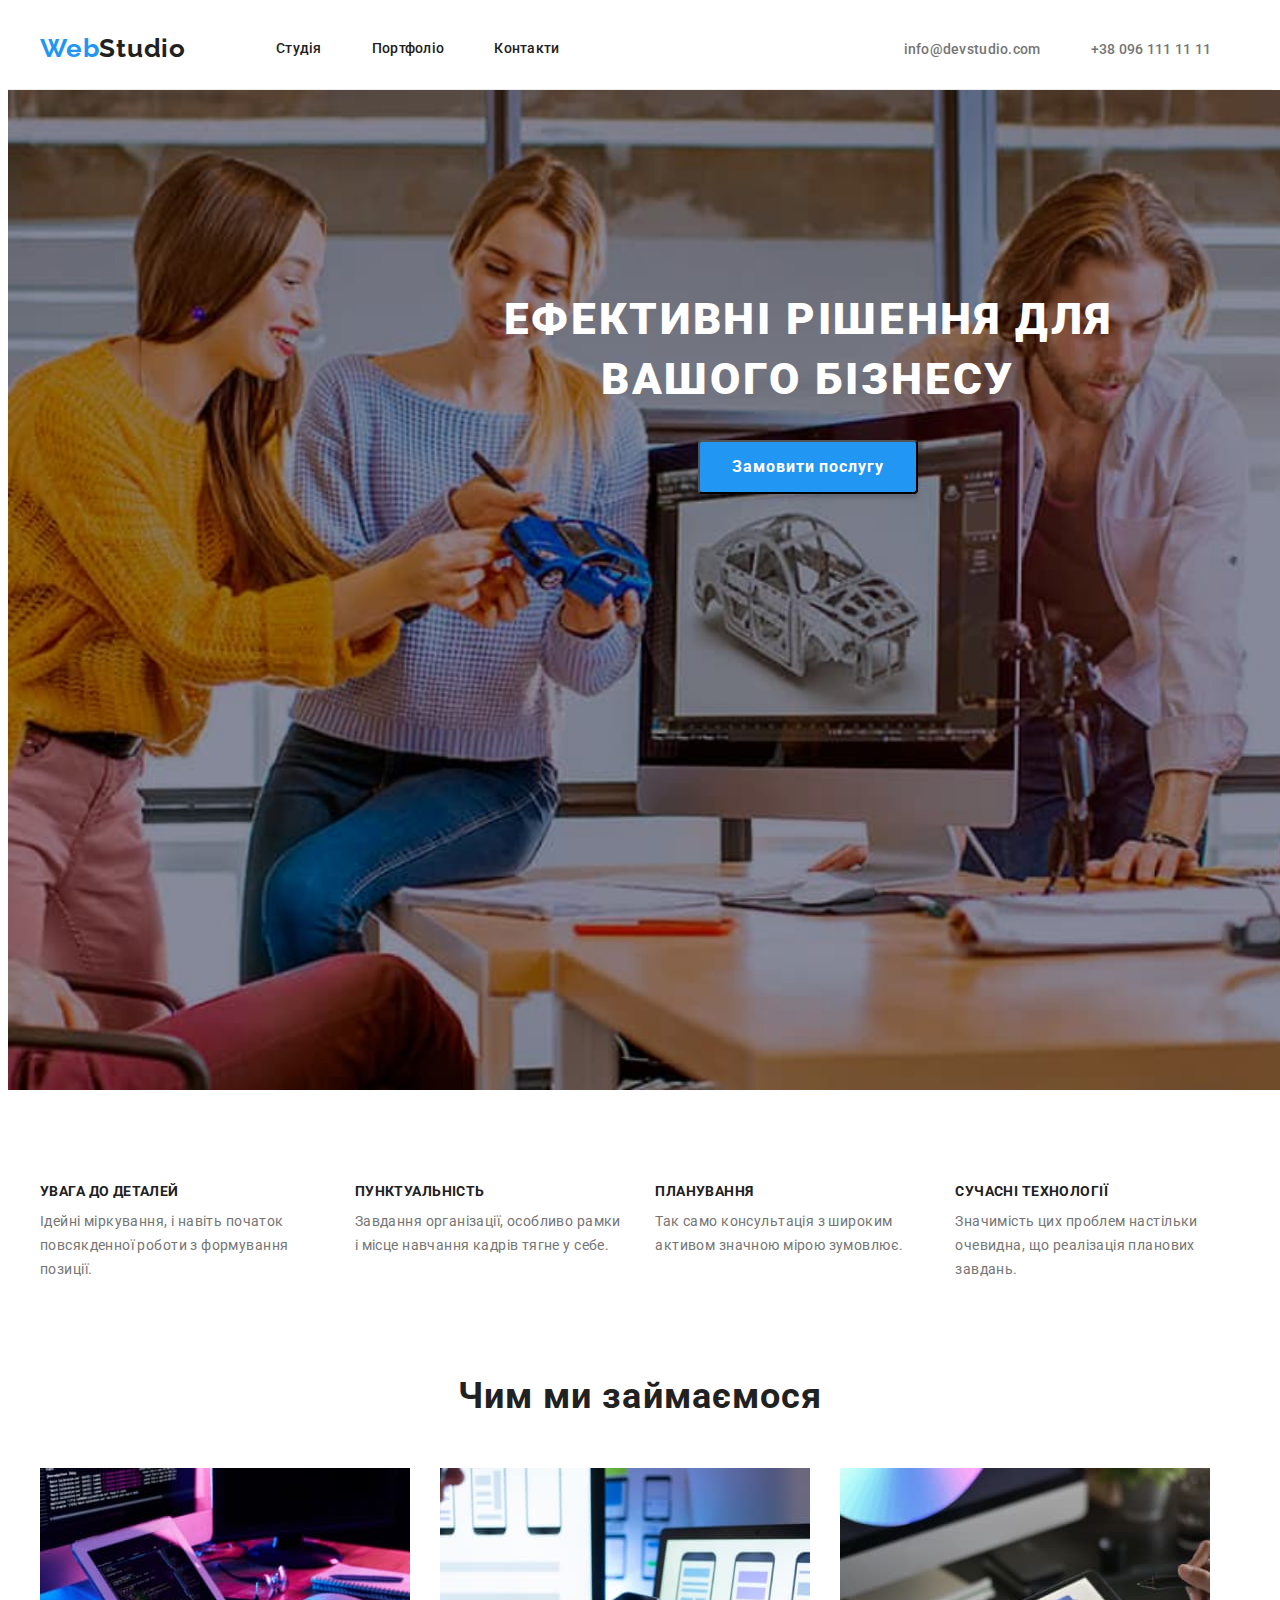
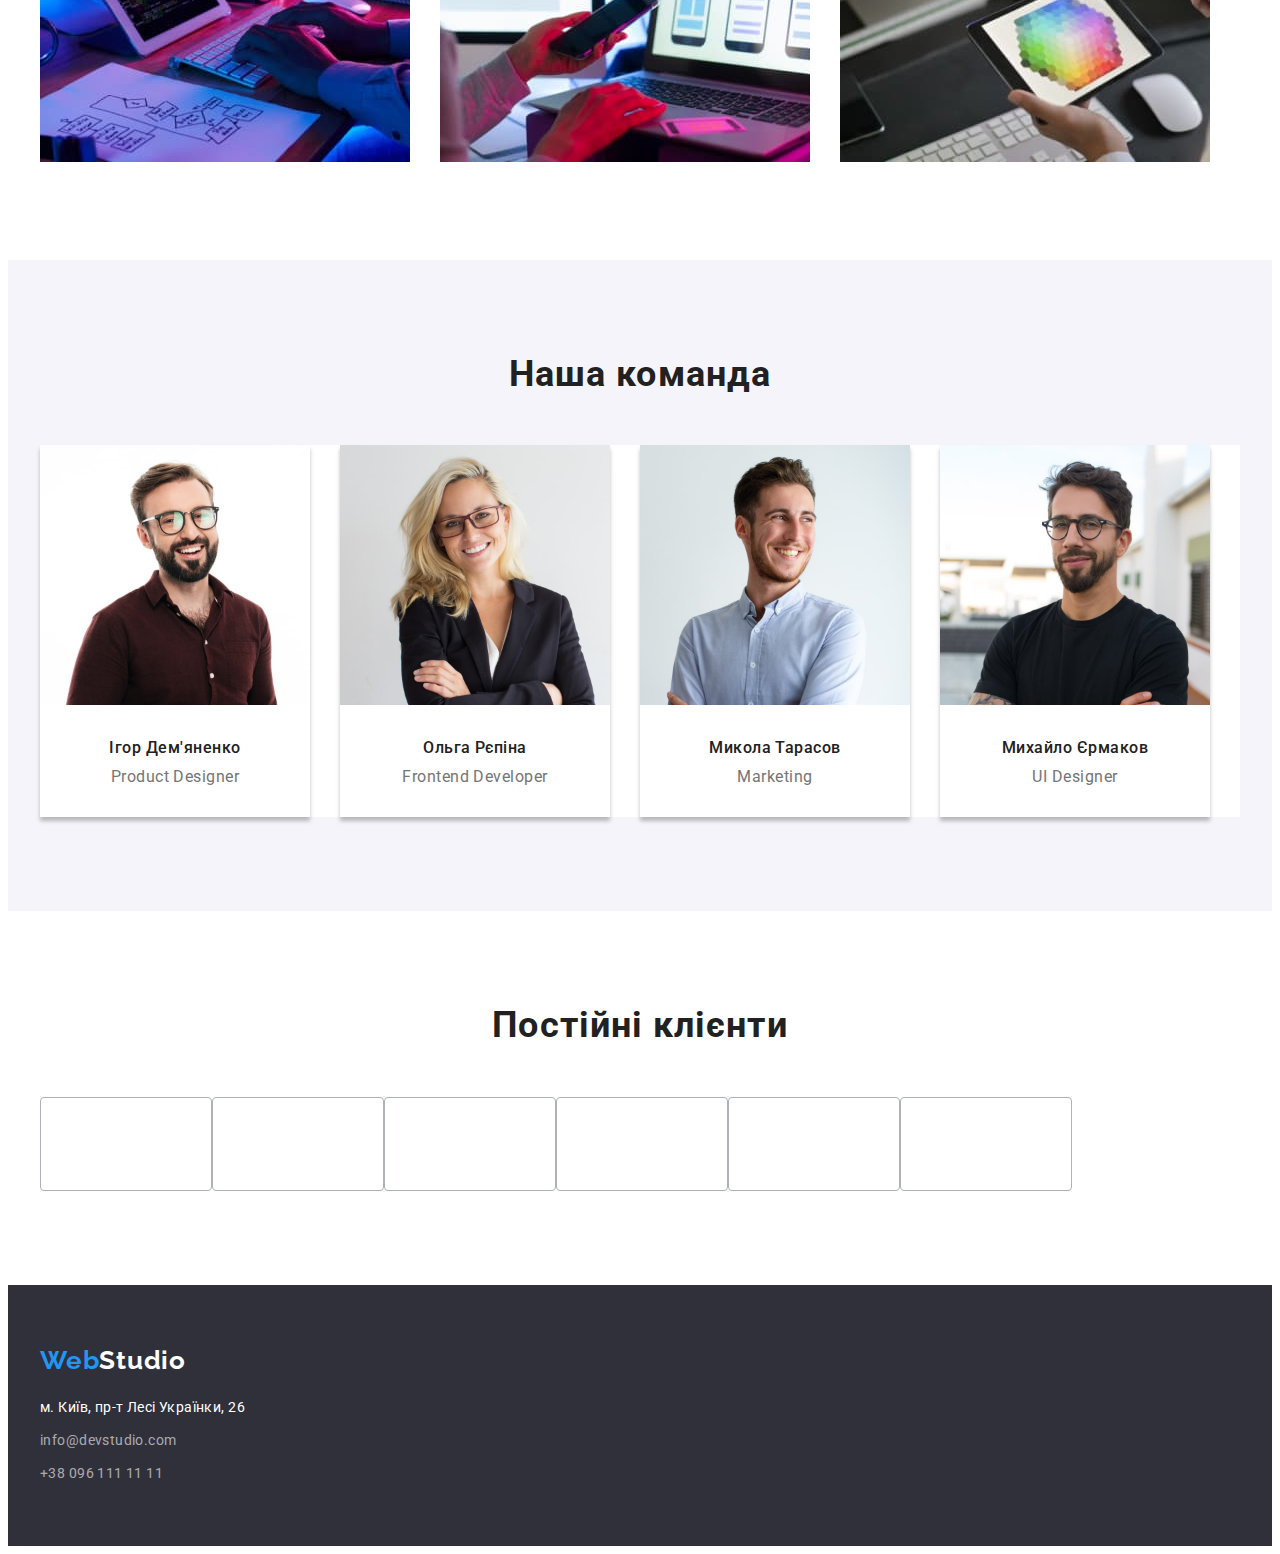
==== index.html @ b790fa93 "додає клієнтів" ====
<!DOCTYPE html>
<html lang="en">
  <head>
    <meta charset="UTF-8" />
    <meta http-equiv="X-UA-Compatible" content="IE=edge" />
    <meta name="viewport" content="width=device-width, initial-scale=1.0" />
    <title>WebStudio</title>
    <!-- Fonts -->
    <link rel="preconnect" href="https://fonts.googleapis.com" />
    <link rel="preconnect" href="https://fonts.gstatic.com" crossorigin />
    <link
      href="https://fonts.googleapis.com/css2?family=Raleway:wght@700&family=Roboto:wght@400;500;700;900&display=swap"
      rel="stylesheet"
    />
    <!--modern normalize  -->
    <link
      rel="stylesheet"
      href="https://cdnjs.cloudflare.com/ajax/libs/modern-normalize/1.1.0/modern-normalize.min.css"
      integrity="sha512-wpPYUAdjBVSE4KJnH1VR1HeZfpl1ub8YT/NKx4PuQ5NmX2tKuGu6U/JRp5y+Y8XG2tV+wKQpNHVUX03MfMFn9Q=="
      crossorigin="anonymous"
      referrerpolicy="no-referrer"
    />
    <!-- Link -->
    <link rel="stylesheet" href="./css/styles.css" />
  </head>
  <body>
    <!-- Шапка -->
    <header class="header">
      <div class="header-container container">
        <a href="./index.html" class="logo"
          >Web<span class="logo-header">Studio</span></a
        >
        <nav class="header-nav">
          <ul class="header-list list">
            <li class="header-item">
              <a class="header-nav-link link" href="./index.html">Студія</a></li>
            <li class="header-item">
              <a class="header-nav-link link" href="./portfolio.html">Портфоліо</a></li>
            <li class="header-item">
              <a class="header-nav-link link" href="">Контакти</a></li>
          </ul>
        </nav>
        <ul class="contacts list header-group">
          <li>
            <a class="header-contacts link" href="mailto:info@devstudio.com" 
              >info@devstudio.com</a
            >
          </li>
          <li>
            <a class="header-contacts link" href="tel:+380961111111" 
              >+38 096 111 11 11</a
            >
          </li>
        </ul>
      </div>
    </header>
    <!-- Головна -->
    <main>
      <!-- Hero -->
      <section class="section hero">
        <div class="container">
          <h1 class="hero-title">Ефективні рішення для вашого бізнесу</h1>
          <button class="btn-hero" type="button">Замовити послугу</button>
        </div>
      </section>
      <!-- features -->
      <section class="section features">
        <div class="container">
          <h2 class="visually-hidden">Особливості</h2>
          <ul class="features list">
            <li>
              <h3 class="feature-title">УВАГА ДО ДЕТАЛЕЙ</h3>
              <p class="feature-text">
                Ідейні міркування, і навіть початок повсякденної роботи з
                формування позиції.
              </p>
            </li>
            <li>
              <h3 class="feature-title">ПУНКТУАЛЬНІСТЬ</h3>
              <p class="feature-text">
                Завдання організації, особливо рамки і місце навчання кадрів
                тягне у себе.
              </p>
            </li>
            <li>
              <h3 class="feature-title">ПЛАНУВАННЯ</h3>
              <p class="feature-text">
                Так само консультація з широким активом значною мірою зумовлює.
              </p>
            </li>
            <li>
              <h3 class="feature-title">СУЧАСНІ ТЕХНОЛОГІЇ</h3>
              <p class="feature-text">
                Значимість цих проблем настільки очевидна, що реалізація
                планових завдань.
              </p>
            </li>
          </ul>
        </div>
      </section>
      <!-- Work -->
      <section class="section section-work list">
        <div class="container">
          <h2 class="section-title">Чим ми займаємося</h2>
          <ul class="work-list list">
            <li>
              <img
                src="./images/type.jpg"
                alt="друкує"
                width="370"
                height="294"
              />
            </li>
            <li>
              <img
                src="./images/phone.jpg"
                alt="дзвонить"
                width="370"
                height="294"
              />
            </li>
            <li>
              <img
                src="./images/tablet.jpg"
                alt="працює на планшеті"
                width="370"
                height="294"
              />
            </li>
          </ul>
        </div>
      </section>
      <!-- Our team -->
      <section class="section team">
        <div class="container">
          <h2 class="section-title">Наша команда</h2>
          <ul class="photo-list list">
            <div class="photo-heading">
              <li>
                <img src="./images/igor.jpg" alt="Ігор Дем'яненко" width="270" height="260" />
                <div class="position">
                  <h3 class="heading-name">Ігор Дем'яненко</h3>
                  <p class="job-heading" lang="en">Product Designer</p>
                </div>
              </li>
            </div>
            <div class="photo-heading">
              <li>
                <img class="photo" src="./images/olga.jpg" alt="Ольга Рєпіна" width="270" height="260" />
                <div class="position">
                  <h3 class="heading-name">Ольга Рєпіна</h3>
                  <p class="job-heading" lang="en">Frontend Developer</p>
                </div>
              </li>
            </div>
            <div class="photo-heading">
              <li>
                <img src="./images/mykola.jpg" alt="Микола Тарасов" width="270" height="260" />
                <div class="position">
                  <h3 class="heading-name">Микола Тарасов</h3>
                  <p class="job-heading" lang="en">Marketing</p>
                </div>
              </li>
            </div>
            <div class="photo-heading">
              <li>
                <img src="./images/mukhaylo.jpg" alt="Михайло Єрмаков" width="270" height="260" />
                <div class="position">
                  <h3 class="heading-name">Михайло Єрмаков</h3>
                  <p class="job-heading" lang="en">UI Designer</p>
                </div>
              </li>
            </div>
          </ul>
        </div>
      </section>
      <!-- Our clients -->
      <section class="section clients-section">
        <div class="container">
          <h2 class="section-title">Постійні клієнти</h2>
          <ul class="clients-list list">
            <li class="clients"></li>
            <li class="clients"></li>
            <li class="clients"></li>
            <li class="clients"></li>
            <li class="clients"></li>
            <li class="clients"></li>
          </ul>
        </div>
      </section>
    </main>
    <!-- Футер -->
<footer class="section footer">
  <div class="container">
    <a href="" class="footer-logo">Web<span class="logo-footer">Studio</span></a>
    <p class="address">м. Київ, пр-т Лесі Українки, 26</p>
    <ul class="list">
      <li class="address-list"><a class="address-link link" href="mailto:info@devstudio.com">info@devstudio.com</a></li>
      <li class="address-list"><a class="address-link link" href="tel:+380961111111">+38 096 111 11 11</a></li>
    </ul>
  </div>
</footer>
  </body>
</html>
---- css/styles.css ----
:root {
  --brand-color: #757575;
  --main-title-color: #212121;
  --accent-color: #2196f3;
  --third-color: #ffffff;
  --indent: 30px;
}

body {
  background-color: var(--third-color);
  font-family: "Roboto", sans-serif;
}
.list {
  padding: 0;
  margin: 0;
  list-style: none;
}

.link {
  text-decoration: none;
}
h1,
h2,
h3,
p,
ul {
  margin-top: 0;
  margin-bottom: 0;
}
.container {
  width: 1200px;
  padding-right: 15px;
  padding-left: 15px;
  margin-left: auto;
  margin-right: auto;
  /* outline: 2px solid tomato; */
}
.section {
  padding-top: 94px;
  padding-bottom: 94px;

}
.img {
  display: block;
  max-width: 100%;
  height: auto;
}

/* ----Header------- */
.header {
  border-bottom: 1px solid #ececec;
}
.header-container {
  display: flex;
  align-items: center;
}

.logo {
  margin-right: 90px;
  padding-top: 25px;
  padding-bottom: 25px;
  font-family: "Raleway";
  font-weight: 700;
  font-size: 26px;
  line-height: 1.2;
  letter-spacing: 0.03em;
  text-decoration: none;

  color: var(--accent-color);
}

.logo-header {
   color: var(--main-title-color);
}

.header-list{
  display: flex;
  align-items: center;
  gap: 50px;
}

.header-nav-link {
  display: block;
  padding-top: 32px;
  padding-bottom: 32px;

  font-weight: 500;
  font-size: 14px;
  line-height: 1.14;
  letter-spacing: 0.02em;

  color: var(--main-title-color);
}

.header-nav .header-nav-link:hover,
.header-nav .header-nav-link:focus {
  color: var(--accent-color);
  
}

.header-group {
  display: flex;
  margin-left: 344px;
  gap: 50px;
}


.contacts .header-contacts {
  padding-left: auto;
  font-weight: 500;
  font-size: 14px;
  line-height: 1.14;
  letter-spacing: 0.02em;
  color: var(--brand-color);
}
.contacts .header-contacts:hover,
.contacts .header-contacts:focus {
  color: var(--accent-color);
}
/* ----Header------- */

/* -------Hero------- */
.hero {
  width: 1600px;
  height: 600px;
  margin-left: auto;
  margin-right: auto;
  background-color: #2f303a;
  padding-top: 200px;
  padding-bottom: 200px;
  background-image: url(../images/header-bg.jpg);
  background-repeat: no-repeat;
  background-position: center;
  background-size: cover;
}
.hero-title {
  width: 696px;
  margin-left: auto;
  margin-right: auto;
  margin-bottom: 30px;
  font-weight: 900;
  font-size: 44px;
  line-height: 1.36;
  text-align: center;
  letter-spacing: 0.06em;
  text-transform: uppercase;
  color: var(--third-color);
}
.btn-hero {
  display: flex;
  align-items: center;
  text-align: center;
  min-width: 216px;
  min-height: 50px;
  padding: 10px 32px;
  border-radius: 4px;
  margin-left: auto;
  margin-right: auto;

  font-family: inherit;
  font-weight: 700;
  font-size: 16px;
  line-height: 1.88;
  letter-spacing: 0.06em;

  box-shadow: 0px 4px 4px rgba(0, 0, 0, 0.15);
  color: var(--third-color);
  cursor: pointer;
  background: var(--accent-color);
}
.btn-hero:hover,
.btn-hero:focus {
  color: #188ce8;
}

/* -------Hero------- */

/* -----Features------ */

.visually-hidden {
  position: absolute;
  white-space: nowrap;
  width: 1px;
  height: 1px;
  overflow: hidden;
  border: 0;
  padding: 0;
  clip: rect(0 0 0 0);
  clip-path: inset(50%);
  margin: -1px;
}

.features {
  display: flex;
  gap: 30px;
}

.feature-title {
  width: 270px;
  margin-bottom: 10px;
  font-style: normal;
  font-size: 14px;
  line-height: 1.14;
  letter-spacing: 0.03em;
  text-transform: uppercase;
  color: var(--main-title-color);
}

.feature-text {
  font-style: normal;
  font-size: 14px;
  line-height: 1.71;
  letter-spacing: 0.03em;
  color: var(--brand-color);
}

/* -----Features------ */

/* -----Work----- */
.section-work{
  padding-top: 0;
}
.section-title {
  margin-bottom: 50px;
  min-width: 366px;
  font-size: 36px;
  line-height: 1.16;
  text-align: center;
  letter-spacing: 0.03em;
  color: var(--main-title-color);
}
.work-list {
  display: flex;
  gap: var(--indent);
}

/* -----Work----- */

/* -----Our Team----- */
.team {
  background-color: #f5f4fa;
}

.heading-name {
  
  margin-bottom: 10px;
  font-weight: 500;
  font-size: 16px;
  line-height: 1.18;
  text-align: center;
  letter-spacing: 0.03em;
  color: var(--main-title-color);
  background-color: var(--third-color);
}

.job-heading {
  font-size: 16px;
  line-height: 1.18;
  text-align: center;
  letter-spacing: 0.03em;
  color: var(--brand-color);
  background-color: var(--third-color);
}
.photo-list {
  display: flex;
  gap: var(--indent);
  background-color: var(--third-color);
}
.photo-heading {
  box-shadow: 0px 4px 4px rgba(0, 0, 0, 0.25);
}
.position {
  padding-top: 30px;
  padding-bottom: 30px;

}

/* -----Our Team----- */

/* -----Our Clients----- */



.clients-list {
display: flex;
padding: 0;
margin: 0;
/* outline: 1px solid red; */

}

.clients {
  justify-content: center;
  align-items: center;
  gap: 30px;
    width: 170px;
    height: 92px;
    left: 215px;
    top: 2490px;
    border: 1px solid #AFB1B8;
    border-radius: 4px;
}

/* -----Our Clients----- */
/* ---Ffooter---- */
.footer {
  background-color: #2f303a;
  padding-top: 60px;
  padding-bottom: 60px;
}
.footer-logo {
  display: inline-block;
  margin-bottom: 20px;
  font-family: "Raleway";
  font-weight: 700;
  font-size: 26px;
  line-height: 1.2;
  letter-spacing: 0.03em;
  text-decoration: none;
  color: var(--accent-color);
}
.logo-footer {
  color: var(--third-color);
}

.address {
  margin-bottom: 9px;
  font-style: normal;
  font-size: 14px;
  line-height: 1.71;
  letter-spacing: 0.03em;
  color: var(--third-color);
}
.address-list {
  margin-bottom: 9px;
  
}
.address-list:last-child {
  margin-bottom: 0;
}

.address-link {
font-style: normal;
font-size: 14px;
line-height: 1.71;
letter-spacing: 0.03em;
color: rgba(255, 255, 255, 0.6);
}
.address-link:hover,
.address-link:focus {
  color: var(--accent-color);
}

/* ----footer---- */

/* -----portfolio----- */

/* -----portf btn-----*/

.button {
  display: flex;
  justify-content: center;
  gap: 8px;
  margin-bottom: 50px;
}
.button-projects {
  padding: 6px 22px;
  font-family: inherit;
  font-style: normal;
  font-weight: 500;
  font-size: 16px;
  line-height: 1.62;
  text-align: center;
  letter-spacing: 0.03em;
  color: #212121;
  border-style: none;
  border-radius: 4px;
}
.button .button-projects:hover,
.button .button-projects:focus {
  color: var(--third-color);
  background-color: var(--accent-color);
}

.filter-item {
  display: flex;
  flex-wrap: wrap;
  gap: var(--indent);
}
.filter-projects {
  padding: 20px 24px;
  border: 1px solid #EEEEEE;
  border-top: none;
 
}
 
.filter-title {
  margin-bottom: 4px;
  min-width: 270px;
  font-family: "Roboto";
  font-style: normal;
  font-size: 18px;
  line-height: 2;
  letter-spacing: 0.06em;
  color: var(--main-title-color);
}
.filter-text {
  font-style: normal;
  font-size: 16px;
  line-height: 1.88;
  letter-spacing: 0.03em;
  color: var(--brand-color);
}

.filter-section{
padding-bottom: 94px;
}
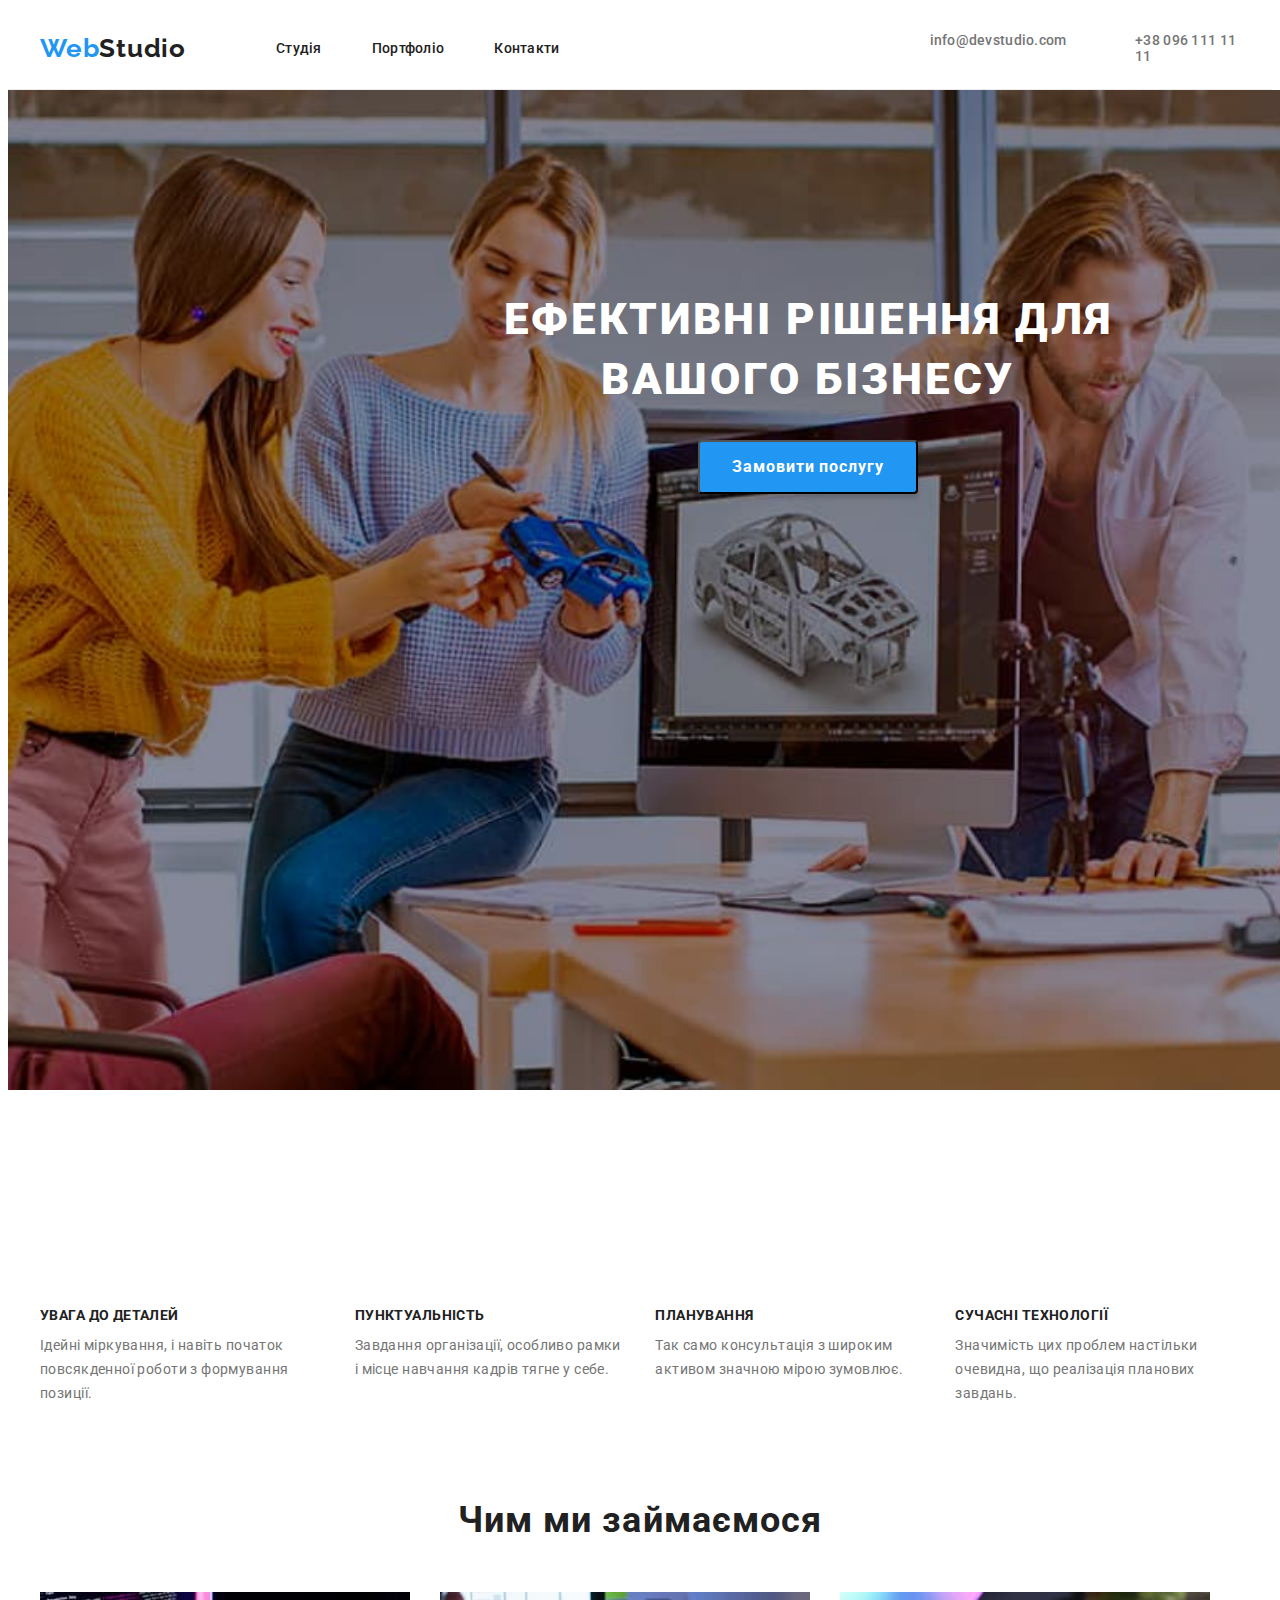
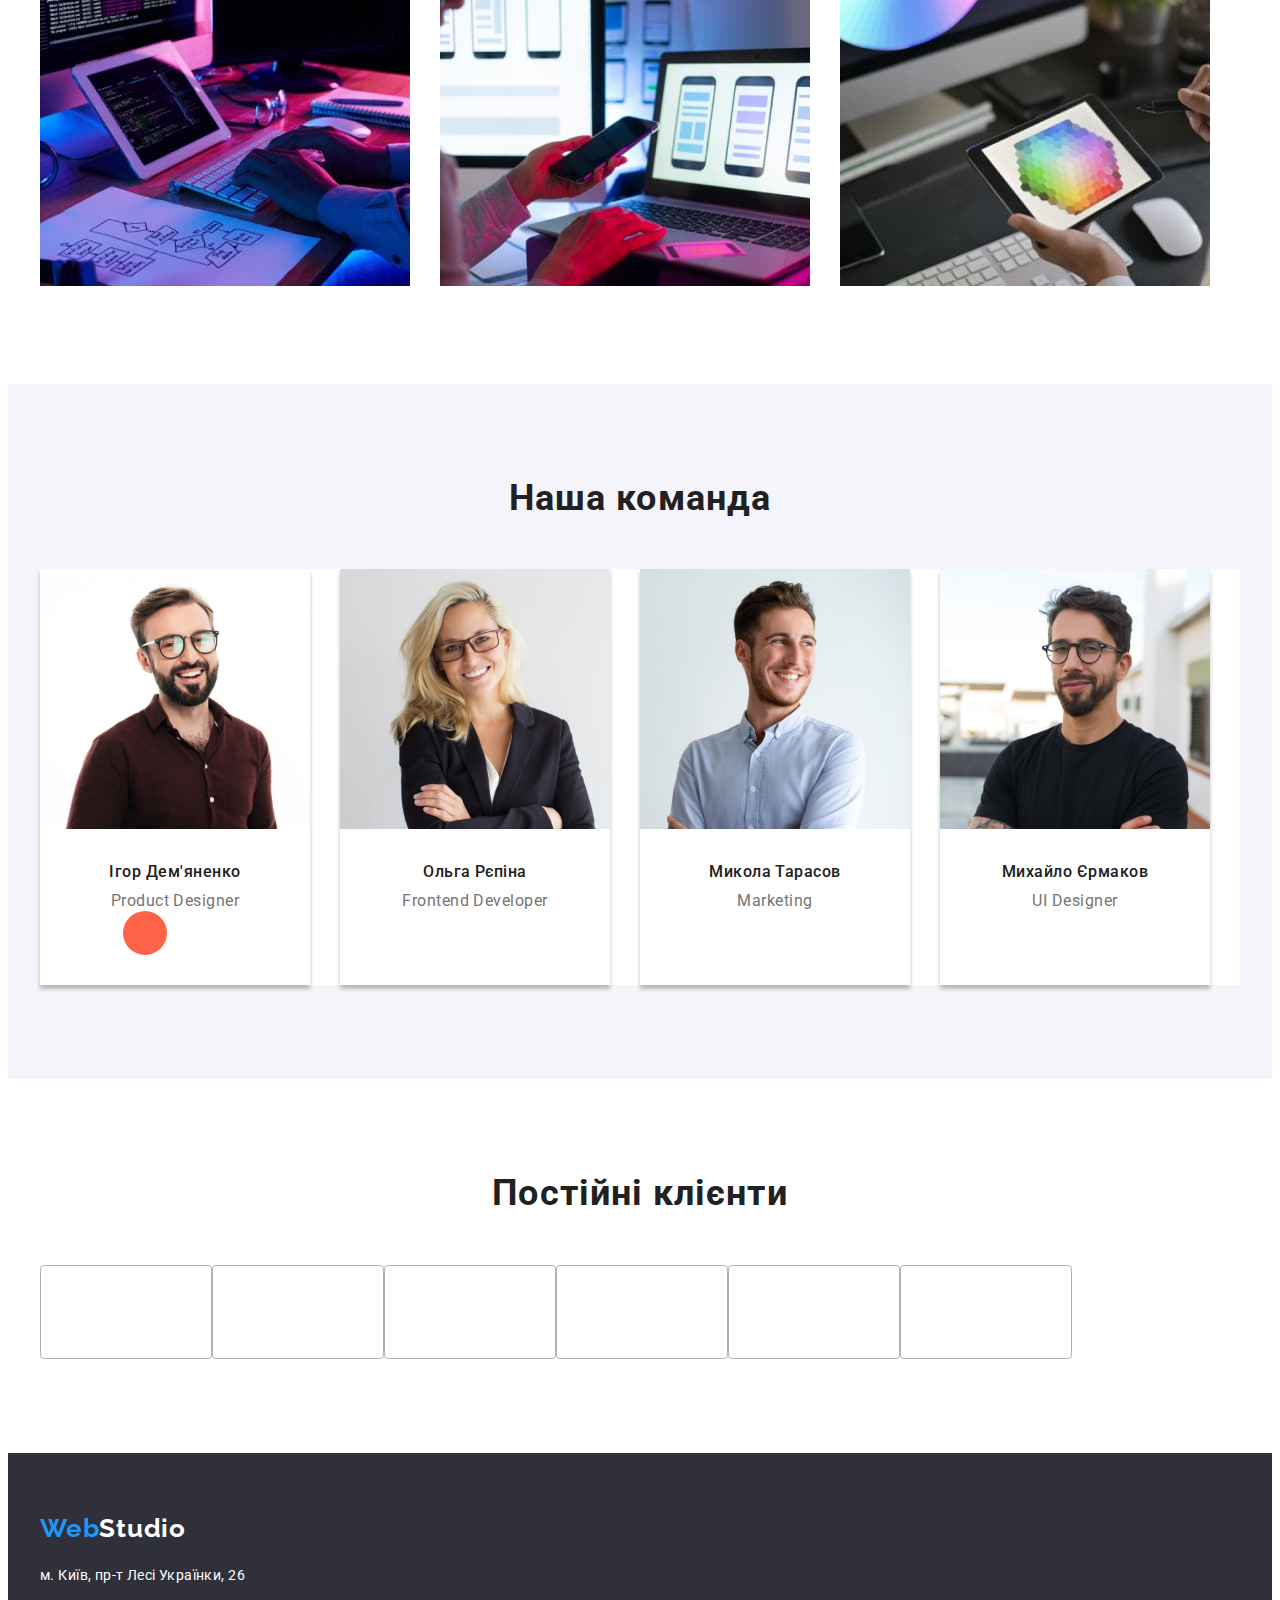
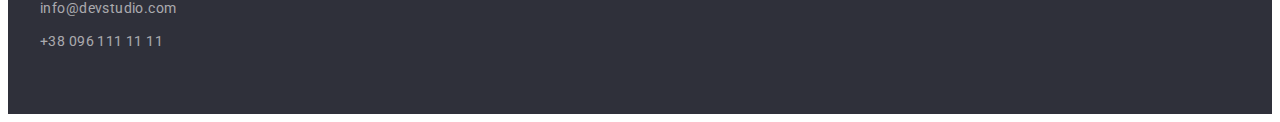
==== commit 204e8062: "додає до соц" ====
--- a/index.html
+++ b/index.html
@@ -1,204 +1,217 @@
 <!DOCTYPE html>
 <html lang="en">
-  <head>
-    <meta charset="UTF-8" />
-    <meta http-equiv="X-UA-Compatible" content="IE=edge" />
-    <meta name="viewport" content="width=device-width, initial-scale=1.0" />
-    <title>WebStudio</title>
-    <!-- Fonts -->
-    <link rel="preconnect" href="https://fonts.googleapis.com" />
-    <link rel="preconnect" href="https://fonts.gstatic.com" crossorigin />
-    <link
-      href="https://fonts.googleapis.com/css2?family=Raleway:wght@700&family=Roboto:wght@400;500;700;900&display=swap"
-      rel="stylesheet"
-    />
-    <!--modern normalize  -->
-    <link
-      rel="stylesheet"
-      href="https://cdnjs.cloudflare.com/ajax/libs/modern-normalize/1.1.0/modern-normalize.min.css"
-      integrity="sha512-wpPYUAdjBVSE4KJnH1VR1HeZfpl1ub8YT/NKx4PuQ5NmX2tKuGu6U/JRp5y+Y8XG2tV+wKQpNHVUX03MfMFn9Q=="
-      crossorigin="anonymous"
-      referrerpolicy="no-referrer"
-    />
-    <!-- Link -->
-    <link rel="stylesheet" href="./css/styles.css" />
-  </head>
-  <body>
-    <!-- Шапка -->
-    <header class="header">
-      <div class="header-container container">
-        <a href="./index.html" class="logo"
-          >Web<span class="logo-header">Studio</span></a
-        >
-        <nav class="header-nav">
-          <ul class="header-list list">
-            <li class="header-item">
-              <a class="header-nav-link link" href="./index.html">Студія</a></li>
-            <li class="header-item">
-              <a class="header-nav-link link" href="./portfolio.html">Портфоліо</a></li>
-            <li class="header-item">
-              <a class="header-nav-link link" href="">Контакти</a></li>
-          </ul>
-        </nav>
-        <ul class="contacts list header-group">
-          <li>
-            <a class="header-contacts link" href="mailto:info@devstudio.com" 
-              >info@devstudio.com</a
-            >
-          </li>
-          <li>
-            <a class="header-contacts link" href="tel:+380961111111" 
-              >+38 096 111 11 11</a
-            >
-          </li>
-        </ul>
-      </div>
-    </header>
-    <!-- Головна -->
-    <main>
-      <!-- Hero -->
-      <section class="section hero">
-        <div class="container">
-          <h1 class="hero-title">Ефективні рішення для вашого бізнесу</h1>
-          <button class="btn-hero" type="button">Замовити послугу</button>
-        </div>
-      </section>
-      <!-- features -->
-      <section class="section features">
-        <div class="container">
-          <h2 class="visually-hidden">Особливості</h2>
-          <ul class="features list">
-            <li>
-              <h3 class="feature-title">УВАГА ДО ДЕТАЛЕЙ</h3>
+
+<head>
+  <meta charset="UTF-8" />
+  <meta http-equiv="X-UA-Compatible" content="IE=edge" />
+  <meta name="viewport" content="width=device-width, initial-scale=1.0" />
+  <title>WebStudio</title>
+  <!-- Fonts -->
+  <link rel="preconnect" href="https://fonts.googleapis.com" />
+  <link rel="preconnect" href="https://fonts.gstatic.com" crossorigin />
+  <link href="https://fonts.googleapis.com/css2?family=Raleway:wght@700&family=Roboto:wght@400;500;700;900&display=swap"
+    rel="stylesheet" />
+  <!--modern normalize  -->
+  <link rel="stylesheet" href="https://cdnjs.cloudflare.com/ajax/libs/modern-normalize/1.1.0/modern-normalize.min.css"
+    integrity="sha512-wpPYUAdjBVSE4KJnH1VR1HeZfpl1ub8YT/NKx4PuQ5NmX2tKuGu6U/JRp5y+Y8XG2tV+wKQpNHVUX03MfMFn9Q=="
+    crossorigin="anonymous" referrerpolicy="no-referrer" />
+  <!-- Link -->
+  <link rel="stylesheet" href="./css/styles.css" />
+</head>
+
+<body>
+  <!-- Шапка -->
+  <header class="header">
+    <div class="header-container container">
+      <a href="./index.html" class="logo">Web<span class="logo-header">Studio</span></a>
+      <nav class="header-nav">
+        <ul class="header-list list">
+          <li class="header-item">
+            <a class="header-nav-link link" href="./index.html">Студія</a>
+          </li>
+          <li class="header-item">
+            <a class="header-nav-link link" href="./portfolio.html">Портфоліо</a>
+          </li>
+          <li class="header-item">
+            <a class="header-nav-link link" href="">Контакти</a>
+          </li>
+        </ul>
+      </nav>
+        <ul class="header-group list">
+          <li>
+            <a class="header-contacts link"  href="mailto:info@devstudio.com">
+              <svg class="envelope-icon" width="16" height="12">
+               <use href="./images/icons/symbol-defs-2.svg#icon-envelope"></use></svg>info@devstudio.com</a>
+          </li>
+          <li>
+            <a class="header-contacts link" href="tel:+380961111111"><svg class="phone-icon" width="10" height="16">
+               <use href="./images/icons/symbol-defs-2.svg#icon-smartphone"></use>
+             </svg> +38 096 111 11 11</a>
+          </li>
+        </ul>
+
+    </div>
+  </header>
+  <!-- Головна -->
+  <main>
+    <!-- Hero -->
+    <section class="section hero">
+      <div class="container">
+        <h1 class="hero-title">Ефективні рішення для вашого бізнесу</h1>
+        <button class="btn-hero" type="button">Замовити послугу</button>
+      </div>
+    </section>
+    <!-- features -->
+    <section class="section features">
+      <div class="container">
+        <h2 class="visually-hidden">Особливості</h2>
+        <ul class="features list">
+          <li>
+            <h3 class="feature-title">
+             <svg class="feature-icon" width="270" height="120">
+               <use href="./images/icons/symbol-defs-2.svg#icon-antena"></use>
+             </svg> УВАГА ДО ДЕТАЛЕЙ</h3>
+            <p class="feature-text">
+              Ідейні міркування, і навіть початок повсякденної роботи з
+              формування позиції.
+            </p>
+          </li>
+          <li>
+            <h3 class="feature-title"><svg class="feature-icon" width="270" height="120">
+              <use href="./images/icons/symbol-defs-2.svg#icon-clock"></use>
+            </svg>
+            ПУНКТУАЛЬНІСТЬ</h3>
+            <p class="feature-text">
+              Завдання організації, особливо рамки і місце навчання кадрів
+              тягне у себе.
+            </p>
+          </li>
+          <li>
+            <h3 class="feature-title"><svg class="feature-icon" width="270" height="120">
+              <use href="./images/icons/symbol-defs-2.svg#icon-diagrama"></use>
+            </svg>ПЛАНУВАННЯ</h3>
               <p class="feature-text">
-                Ідейні міркування, і навіть початок повсякденної роботи з
-                формування позиції.
-              </p>
-            </li>
-            <li>
-              <h3 class="feature-title">ПУНКТУАЛЬНІСТЬ</h3>
-              <p class="feature-text">
-                Завдання організації, особливо рамки і місце навчання кадрів
-                тягне у себе.
-              </p>
-            </li>
-            <li>
-              <h3 class="feature-title">ПЛАНУВАННЯ</h3>
-              <p class="feature-text">
-                Так само консультація з широким активом значною мірою зумовлює.
-              </p>
-            </li>
-            <li>
-              <h3 class="feature-title">СУЧАСНІ ТЕХНОЛОГІЇ</h3>
-              <p class="feature-text">
-                Значимість цих проблем настільки очевидна, що реалізація
-                планових завдань.
-              </p>
-            </li>
-          </ul>
-        </div>
-      </section>
-      <!-- Work -->
-      <section class="section section-work list">
-        <div class="container">
-          <h2 class="section-title">Чим ми займаємося</h2>
-          <ul class="work-list list">
-            <li>
-              <img
-                src="./images/type.jpg"
-                alt="друкує"
-                width="370"
-                height="294"
-              />
-            </li>
-            <li>
-              <img
-                src="./images/phone.jpg"
-                alt="дзвонить"
-                width="370"
-                height="294"
-              />
-            </li>
-            <li>
-              <img
-                src="./images/tablet.jpg"
-                alt="працює на планшеті"
-                width="370"
-                height="294"
-              />
-            </li>
-          </ul>
-        </div>
-      </section>
-      <!-- Our team -->
-      <section class="section team">
-        <div class="container">
-          <h2 class="section-title">Наша команда</h2>
-          <ul class="photo-list list">
-            <div class="photo-heading">
-              <li>
-                <img src="./images/igor.jpg" alt="Ігор Дем'яненко" width="270" height="260" />
-                <div class="position">
-                  <h3 class="heading-name">Ігор Дем'яненко</h3>
-                  <p class="job-heading" lang="en">Product Designer</p>
-                </div>
-              </li>
-            </div>
-            <div class="photo-heading">
-              <li>
-                <img class="photo" src="./images/olga.jpg" alt="Ольга Рєпіна" width="270" height="260" />
-                <div class="position">
-                  <h3 class="heading-name">Ольга Рєпіна</h3>
-                  <p class="job-heading" lang="en">Frontend Developer</p>
-                </div>
-              </li>
-            </div>
-            <div class="photo-heading">
-              <li>
-                <img src="./images/mykola.jpg" alt="Микола Тарасов" width="270" height="260" />
-                <div class="position">
-                  <h3 class="heading-name">Микола Тарасов</h3>
-                  <p class="job-heading" lang="en">Marketing</p>
-                </div>
-              </li>
-            </div>
-            <div class="photo-heading">
-              <li>
-                <img src="./images/mukhaylo.jpg" alt="Михайло Єрмаков" width="270" height="260" />
-                <div class="position">
-                  <h3 class="heading-name">Михайло Єрмаков</h3>
-                  <p class="job-heading" lang="en">UI Designer</p>
-                </div>
-              </li>
-            </div>
-          </ul>
-        </div>
-      </section>
-      <!-- Our clients -->
-      <section class="section clients-section">
-        <div class="container">
-          <h2 class="section-title">Постійні клієнти</h2>
-          <ul class="clients-list list">
-            <li class="clients"></li>
-            <li class="clients"></li>
-            <li class="clients"></li>
-            <li class="clients"></li>
-            <li class="clients"></li>
-            <li class="clients"></li>
-          </ul>
-        </div>
-      </section>
-    </main>
-    <!-- Футер -->
-<footer class="section footer">
-  <div class="container">
-    <a href="" class="footer-logo">Web<span class="logo-footer">Studio</span></a>
-    <p class="address">м. Київ, пр-т Лесі Українки, 26</p>
-    <ul class="list">
-      <li class="address-list"><a class="address-link link" href="mailto:info@devstudio.com">info@devstudio.com</a></li>
-      <li class="address-list"><a class="address-link link" href="tel:+380961111111">+38 096 111 11 11</a></li>
-    </ul>
-  </div>
-</footer>
-  </body>
-</html>
+              Так само консультація з широким активом значною мірою зумовлює.
+            </p>
+          </li>
+          <li>
+            <h3 class="feature-title"><svg class="feature-icon" width="270" height="120">
+              <use href="./images/icons/symbol-defs-2.svg#icon-astranaut"></use>
+            </svg>
+            СУЧАСНІ ТЕХНОЛОГІЇ</h3>
+            
+            <p class="feature-text">
+              Значимість цих проблем настільки очевидна, що реалізація
+              планових завдань.
+            </p>
+          </li>
+        </ul>
+      </div>
+    </section>
+    <!-- Work -->
+    <section class="section section-work list">
+      <div class="container">
+        <h2 class="section-title">Чим ми займаємося</h2>
+        <ul class="work-list list">
+          <li>
+            <img src="./images/type.jpg" alt="друкує" width="370" height="294" />
+          </li>
+          <li>
+            <img src="./images/phone.jpg" alt="дзвонить" width="370" height="294" />
+          </li>
+          <li>
+            <img src="./images/tablet.jpg" alt="працює на планшеті" width="370" height="294" />
+          </li>
+        </ul>
+      </div>
+    </section>
+    <!-- Our team -->
+    <section class="section team">
+      <div class="container">
+        <h2 class="section-title">Наша команда</h2>
+        <ul class="photo-list list">
+          <div class="photo-heading">
+            <li>
+              <img src="./images/igor.jpg" alt="Ігор Дем'яненко" width="270" height="260" />
+              <div class="position">
+                <h3 class="heading-name">Ігор Дем'яненко</h3>
+                <p class="job-heading" lang="en">Product Designer</p>
+                <ul class="socials list">
+                  <li class="social-items">
+                    <a class="social-link link" href="https://www.instagram.com" 
+                    target="_blank" 
+                    rel="noreferrer noopener"
+                    aria-label="Instagram"
+                    > <svg class="socials-icon" width="20" height="20">
+                      <use href="./images/icons/symbol-defs-2.svg#icon-instagram"></use>
+                    </svg></a>                
+                  </li>
+                  <li></li>
+                  <li></li>
+                  <li></li>
+                </ul>
+              </div>
+            </li>
+          </div>
+          <div class="photo-heading">
+            <li>
+              <img class="photo" src="./images/olga.jpg" alt="Ольга Рєпіна" width="270" height="260" />
+              <div class="position">
+                <h3 class="heading-name">Ольга Рєпіна</h3>
+                <p class="job-heading" lang="en">Frontend Developer</p>
+              </div>
+            </li>
+          </div>
+          <div class="photo-heading">
+            <li>
+              <img src="./images/mykola.jpg" alt="Микола Тарасов" width="270" height="260" />
+              <div class="position">
+                <h3 class="heading-name">Микола Тарасов</h3>
+                <p class="job-heading" lang="en">Marketing</p>
+              </div>
+            </li>
+          </div>
+          <div class="photo-heading">
+            <li>
+              <img src="./images/mukhaylo.jpg" alt="Михайло Єрмаков" width="270" height="260" />
+              <div class="position">
+                <h3 class="heading-name">Михайло Єрмаков</h3>
+                <p class="job-heading" lang="en">UI Designer</p>
+              </div>
+            </li>
+          </div>
+        </ul>
+      </div>
+    </section>
+    <!-- Our clients -->
+    <section class="section clients-section">
+      <div class="container">
+        <h2 class="section-title">Постійні клієнти</h2>
+        <ul class="clients-list list">
+          <li class="clients"></li>
+          <li class="clients"></li>
+          <li class="clients">
+          
+          </li>
+          <li class="clients"></li>
+          <li class="clients"></li>
+          <li class="clients"></li>
+        </ul>
+      </div>
+    </section>
+  </main>
+  <!-- Футер -->
+  <footer class="section footer">
+    <div class="container">
+      <a href="" class="footer-logo">Web<span class="logo-footer">Studio</span></a>
+      <p class="address">м. Київ, пр-т Лесі Українки, 26</p>
+      <ul class="list">
+        <li class="address-list"><a class="address-link link" href="mailto:info@devstudio.com">info@devstudio.com</a>
+        </li>
+        <li class="address-list"><a class="address-link link" href="tel:+380961111111">+38 096 111 11 11</a></li>
+      </ul>
+    </div>
+  </footer>
+</body>
+
+</html>--- a/css/styles.css
+++ b/css/styles.css
@@ -10,6 +10,7 @@
   background-color: var(--third-color);
   font-family: "Roboto", sans-serif;
 }
+
 .list {
   padding: 0;
   margin: 0;
@@ -19,6 +20,7 @@
 .link {
   text-decoration: none;
 }
+
 h1,
 h2,
 h3,
@@ -27,6 +29,7 @@
   margin-top: 0;
   margin-bottom: 0;
 }
+
 .container {
   width: 1200px;
   padding-right: 15px;
@@ -35,11 +38,13 @@
   margin-right: auto;
   /* outline: 2px solid tomato; */
 }
+
 .section {
   padding-top: 94px;
   padding-bottom: 94px;
 
 }
+
 .img {
   display: block;
   max-width: 100%;
@@ -50,6 +55,7 @@
 .header {
   border-bottom: 1px solid #ececec;
 }
+
 .header-container {
   display: flex;
   align-items: center;
@@ -70,10 +76,10 @@
 }
 
 .logo-header {
-   color: var(--main-title-color);
-}
-
-.header-list{
+  color: var(--main-title-color);
+}
+
+.header-list {
   display: flex;
   align-items: center;
   gap: 50px;
@@ -95,17 +101,21 @@
 .header-nav .header-nav-link:hover,
 .header-nav .header-nav-link:focus {
   color: var(--accent-color);
-  
-}
+
+}
+
 
 .header-group {
   display: flex;
   margin-left: 344px;
   gap: 50px;
-}
-
-
-.contacts .header-contacts {
+
+}
+
+.header-contacts {
+  display: flex;
+  align-items: center;
+  gap: 10px;
   padding-left: auto;
   font-weight: 500;
   font-size: 14px;
@@ -113,10 +123,20 @@
   letter-spacing: 0.02em;
   color: var(--brand-color);
 }
-.contacts .header-contacts:hover,
-.contacts .header-contacts:focus {
+
+
+.header-group .header-contacts:hover,
+.header-group .header-contacts:focus {
   color: var(--accent-color);
 }
+
+.envelope-icon {
+  fill: currentColor;
+  
+
+}
+
+
 /* ----Header------- */
 
 /* -------Hero------- */
@@ -133,6 +153,7 @@
   background-position: center;
   background-size: cover;
 }
+
 .hero-title {
   width: 696px;
   margin-left: auto;
@@ -146,6 +167,7 @@
   text-transform: uppercase;
   color: var(--third-color);
 }
+
 .btn-hero {
   display: flex;
   align-items: center;
@@ -168,6 +190,7 @@
   cursor: pointer;
   background: var(--accent-color);
 }
+
 .btn-hero:hover,
 .btn-hero:focus {
   color: #188ce8;
@@ -217,9 +240,10 @@
 /* -----Features------ */
 
 /* -----Work----- */
-.section-work{
+.section-work {
   padding-top: 0;
 }
+
 .section-title {
   margin-bottom: 50px;
   min-width: 366px;
@@ -229,6 +253,7 @@
   letter-spacing: 0.03em;
   color: var(--main-title-color);
 }
+
 .work-list {
   display: flex;
   gap: var(--indent);
@@ -242,7 +267,7 @@
 }
 
 .heading-name {
-  
+
   margin-bottom: 10px;
   font-weight: 500;
   font-size: 16px;
@@ -261,20 +286,41 @@
   color: var(--brand-color);
   background-color: var(--third-color);
 }
+
 .photo-list {
   display: flex;
   gap: var(--indent);
   background-color: var(--third-color);
 }
+
 .photo-heading {
   box-shadow: 0px 4px 4px rgba(0, 0, 0, 0.25);
 }
+
 .position {
   padding-top: 30px;
   padding-bottom: 30px;
 
 }
 
+.socials {
+  display: flex;
+  justify-content: center;
+  align-items: center;
+  gap: 20px;
+
+}
+.social-link {
+  display: flex;
+  justify-content: center;
+  align-items: center;
+  width: 44px;
+  height: 44px;
+  border-radius: 50px;
+  background-color: tomato;
+
+}
+
 /* -----Our Team----- */
 
 /* -----Our Clients----- */
@@ -282,10 +328,10 @@
 
 
 .clients-list {
-display: flex;
-padding: 0;
-margin: 0;
-/* outline: 1px solid red; */
+  display: flex;
+  padding: 0;
+  margin: 0;
+  /* outline: 1px solid red; */
 
 }
 
@@ -293,12 +339,12 @@
   justify-content: center;
   align-items: center;
   gap: 30px;
-    width: 170px;
-    height: 92px;
-    left: 215px;
-    top: 2490px;
-    border: 1px solid #AFB1B8;
-    border-radius: 4px;
+  width: 170px;
+  height: 92px;
+  left: 215px;
+  top: 2490px;
+  border: 1px solid #AFB1B8;
+  border-radius: 4px;
 }
 
 /* -----Our Clients----- */
@@ -308,6 +354,7 @@
   padding-top: 60px;
   padding-bottom: 60px;
 }
+
 .footer-logo {
   display: inline-block;
   margin-bottom: 20px;
@@ -319,6 +366,7 @@
   text-decoration: none;
   color: var(--accent-color);
 }
+
 .logo-footer {
   color: var(--third-color);
 }
@@ -331,21 +379,24 @@
   letter-spacing: 0.03em;
   color: var(--third-color);
 }
+
 .address-list {
   margin-bottom: 9px;
-  
-}
+
+}
+
 .address-list:last-child {
   margin-bottom: 0;
 }
 
 .address-link {
-font-style: normal;
-font-size: 14px;
-line-height: 1.71;
-letter-spacing: 0.03em;
-color: rgba(255, 255, 255, 0.6);
-}
+  font-style: normal;
+  font-size: 14px;
+  line-height: 1.71;
+  letter-spacing: 0.03em;
+  color: rgba(255, 255, 255, 0.6);
+}
+
 .address-link:hover,
 .address-link:focus {
   color: var(--accent-color);
@@ -363,6 +414,7 @@
   gap: 8px;
   margin-bottom: 50px;
 }
+
 .button-projects {
   padding: 6px 22px;
   font-family: inherit;
@@ -376,6 +428,7 @@
   border-style: none;
   border-radius: 4px;
 }
+
 .button .button-projects:hover,
 .button .button-projects:focus {
   color: var(--third-color);
@@ -387,13 +440,14 @@
   flex-wrap: wrap;
   gap: var(--indent);
 }
+
 .filter-projects {
   padding: 20px 24px;
   border: 1px solid #EEEEEE;
   border-top: none;
- 
-}
- 
+
+}
+
 .filter-title {
   margin-bottom: 4px;
   min-width: 270px;
@@ -404,6 +458,7 @@
   letter-spacing: 0.06em;
   color: var(--main-title-color);
 }
+
 .filter-text {
   font-style: normal;
   font-size: 16px;
@@ -412,6 +467,6 @@
   color: var(--brand-color);
 }
 
-.filter-section{
-padding-bottom: 94px;
+.filter-section {
+  padding-bottom: 94px;
 }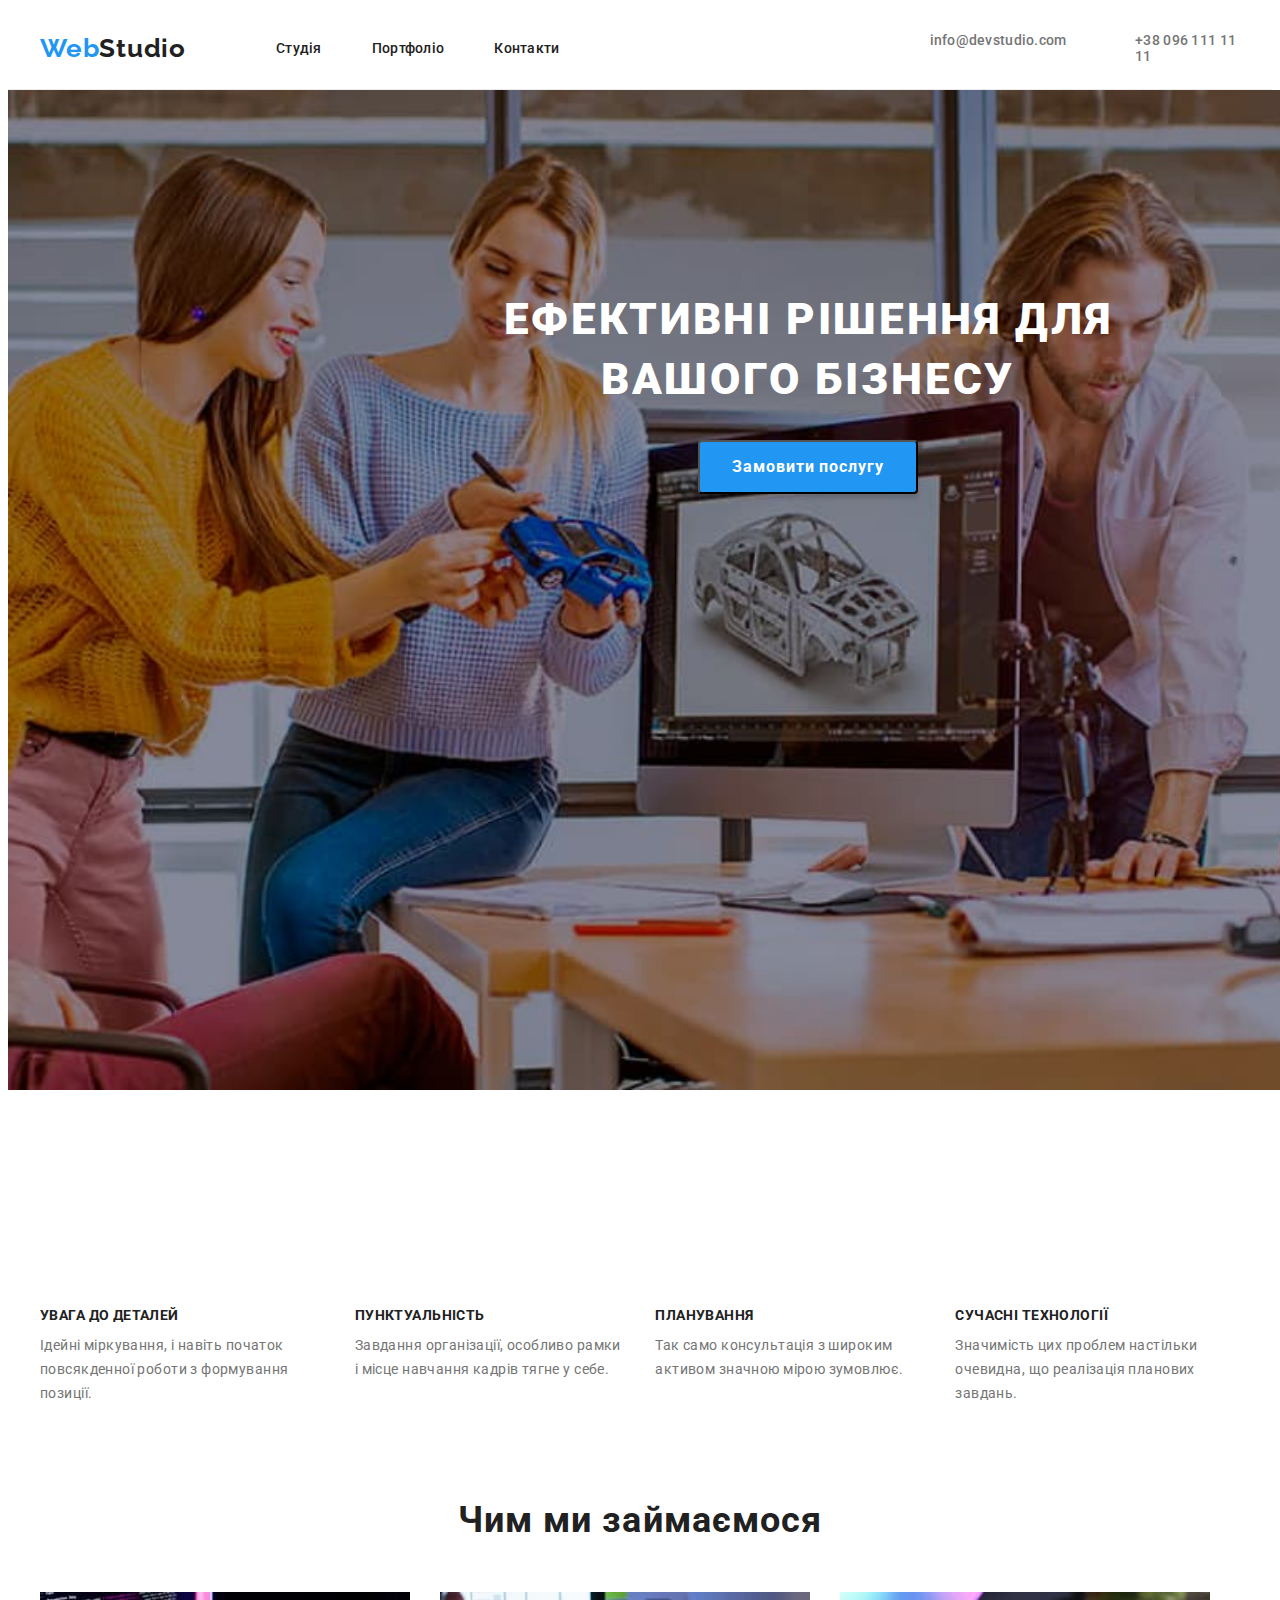
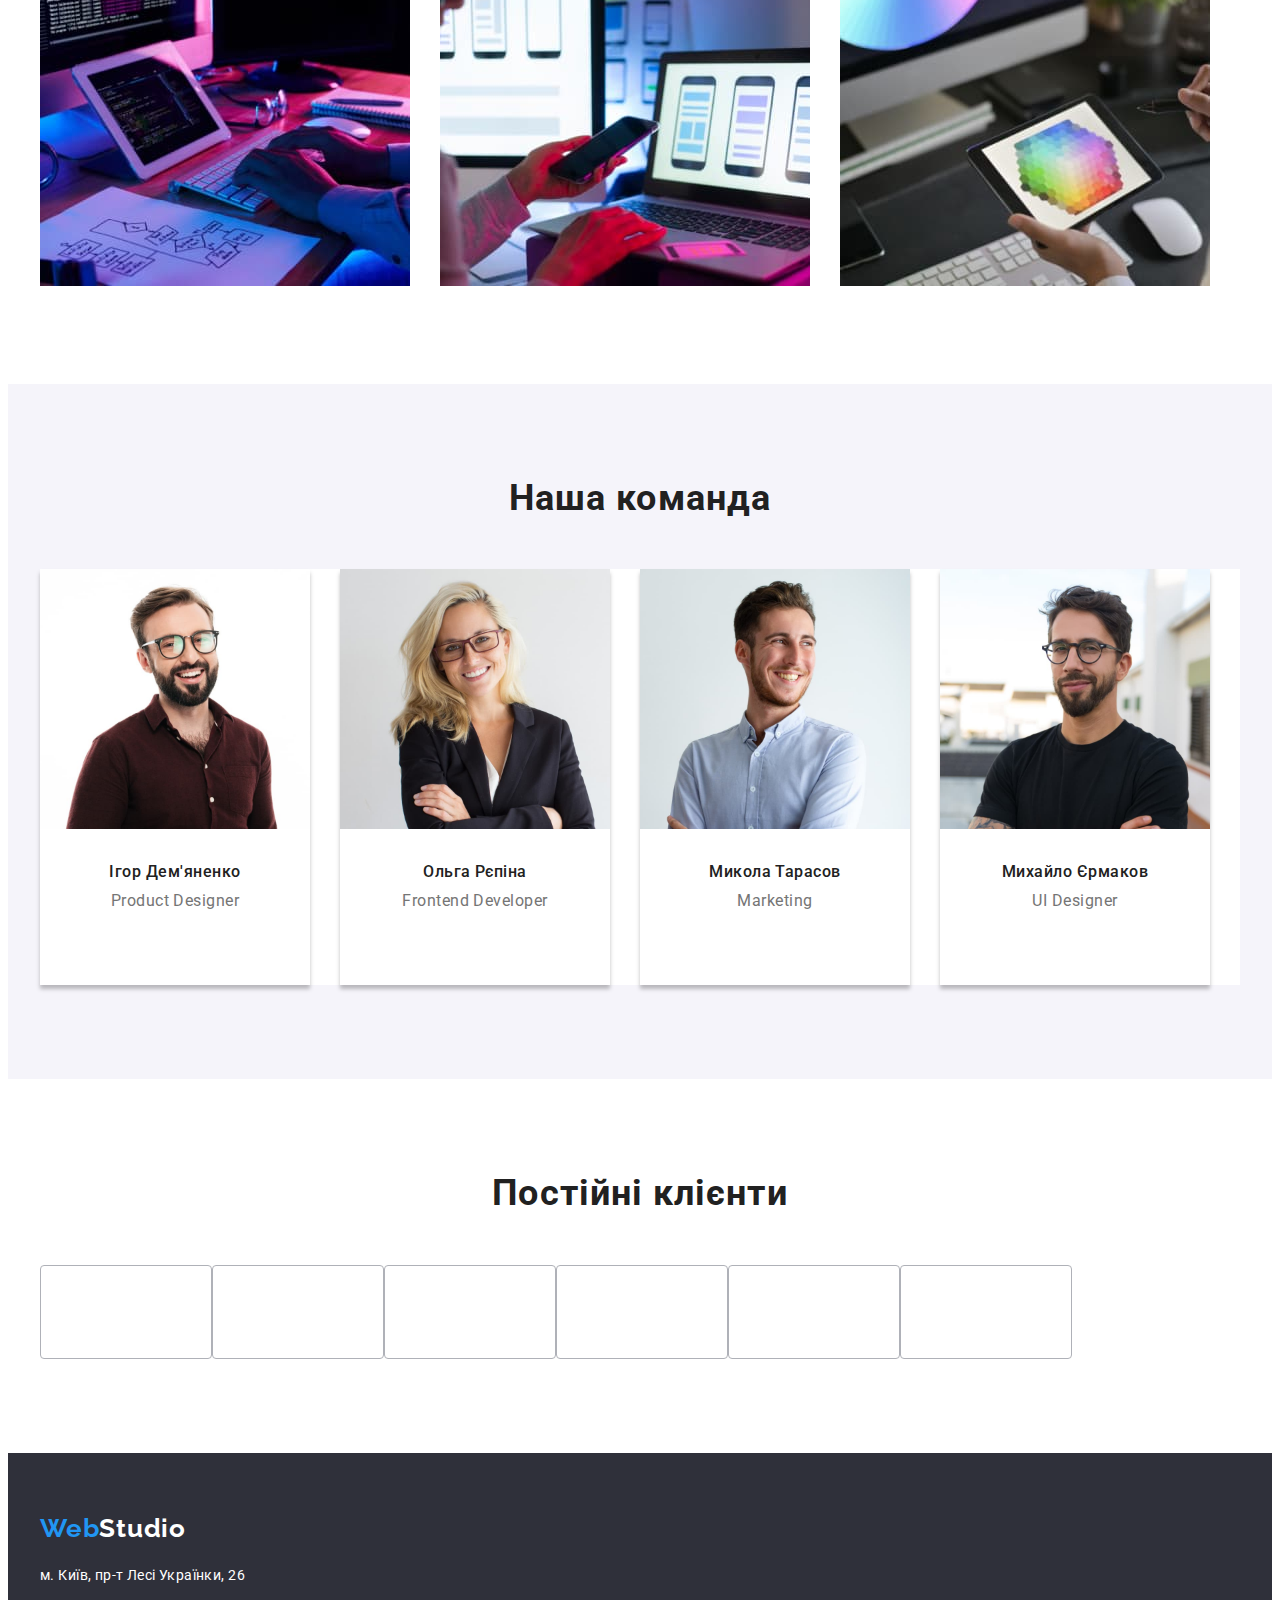
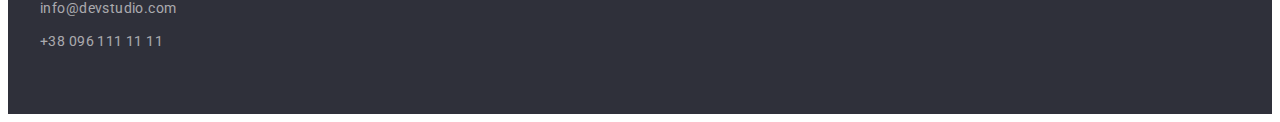
==== commit 29bf24c1: "додає соцмережі" ====
--- a/index.html
+++ b/index.html
@@ -1,217 +1,508 @@
 <!DOCTYPE html>
 <html lang="en">
+  <head>
+    <meta charset="UTF-8" />
+    <meta http-equiv="X-UA-Compatible" content="IE=edge" />
+    <meta name="viewport" content="width=device-width, initial-scale=1.0" />
+    <title>WebStudio</title>
+    <!-- Fonts -->
+    <link rel="preconnect" href="https://fonts.googleapis.com" />
+    <link rel="preconnect" href="https://fonts.gstatic.com" crossorigin />
+    <link
+      href="https://fonts.googleapis.com/css2?family=Raleway:wght@700&family=Roboto:wght@400;500;700;900&display=swap"
+      rel="stylesheet"
+    />
+    <!--modern normalize  -->
+    <link
+      rel="stylesheet"
+      href="https://cdnjs.cloudflare.com/ajax/libs/modern-normalize/1.1.0/modern-normalize.min.css"
+      integrity="sha512-wpPYUAdjBVSE4KJnH1VR1HeZfpl1ub8YT/NKx4PuQ5NmX2tKuGu6U/JRp5y+Y8XG2tV+wKQpNHVUX03MfMFn9Q=="
+      crossorigin="anonymous"
+      referrerpolicy="no-referrer"
+    />
+    <!-- Link -->
+    <link rel="stylesheet" href="./css/styles.css" />
+  </head>
 
-<head>
-  <meta charset="UTF-8" />
-  <meta http-equiv="X-UA-Compatible" content="IE=edge" />
-  <meta name="viewport" content="width=device-width, initial-scale=1.0" />
-  <title>WebStudio</title>
-  <!-- Fonts -->
-  <link rel="preconnect" href="https://fonts.googleapis.com" />
-  <link rel="preconnect" href="https://fonts.gstatic.com" crossorigin />
-  <link href="https://fonts.googleapis.com/css2?family=Raleway:wght@700&family=Roboto:wght@400;500;700;900&display=swap"
-    rel="stylesheet" />
-  <!--modern normalize  -->
-  <link rel="stylesheet" href="https://cdnjs.cloudflare.com/ajax/libs/modern-normalize/1.1.0/modern-normalize.min.css"
-    integrity="sha512-wpPYUAdjBVSE4KJnH1VR1HeZfpl1ub8YT/NKx4PuQ5NmX2tKuGu6U/JRp5y+Y8XG2tV+wKQpNHVUX03MfMFn9Q=="
-    crossorigin="anonymous" referrerpolicy="no-referrer" />
-  <!-- Link -->
-  <link rel="stylesheet" href="./css/styles.css" />
-</head>
-
-<body>
-  <!-- Шапка -->
-  <header class="header">
-    <div class="header-container container">
-      <a href="./index.html" class="logo">Web<span class="logo-header">Studio</span></a>
-      <nav class="header-nav">
-        <ul class="header-list list">
-          <li class="header-item">
-            <a class="header-nav-link link" href="./index.html">Студія</a>
-          </li>
-          <li class="header-item">
-            <a class="header-nav-link link" href="./portfolio.html">Портфоліо</a>
-          </li>
-          <li class="header-item">
-            <a class="header-nav-link link" href="">Контакти</a>
-          </li>
-        </ul>
-      </nav>
+  <body>
+    <!-- Шапка -->
+    <header class="header">
+      <div class="header-container container">
+        <a href="./index.html" class="logo"
+          >Web<span class="logo-header">Studio</span></a
+        >
+        <nav class="header-nav">
+          <ul class="header-list list">
+            <li class="header-item">
+              <a class="header-nav-link link" href="./index.html">Студія</a>
+            </li>
+            <li class="header-item">
+              <a class="header-nav-link link" href="./portfolio.html"
+                >Портфоліо</a
+              >
+            </li>
+            <li class="header-item">
+              <a class="header-nav-link link" href="">Контакти</a>
+            </li>
+          </ul>
+        </nav>
         <ul class="header-group list">
           <li>
-            <a class="header-contacts link"  href="mailto:info@devstudio.com">
+            <a class="header-contacts link" href="mailto:info@devstudio.com">
               <svg class="envelope-icon" width="16" height="12">
-               <use href="./images/icons/symbol-defs-2.svg#icon-envelope"></use></svg>info@devstudio.com</a>
+                <use
+                  href="./images/icons/symbol-defs-2.svg#icon-envelope"
+                ></use></svg
+              >info@devstudio.com</a
+            >
           </li>
           <li>
-            <a class="header-contacts link" href="tel:+380961111111"><svg class="phone-icon" width="10" height="16">
-               <use href="./images/icons/symbol-defs-2.svg#icon-smartphone"></use>
-             </svg> +38 096 111 11 11</a>
-          </li>
-        </ul>
-
-    </div>
-  </header>
-  <!-- Головна -->
-  <main>
-    <!-- Hero -->
-    <section class="section hero">
-      <div class="container">
-        <h1 class="hero-title">Ефективні рішення для вашого бізнесу</h1>
-        <button class="btn-hero" type="button">Замовити послугу</button>
-      </div>
-    </section>
-    <!-- features -->
-    <section class="section features">
-      <div class="container">
-        <h2 class="visually-hidden">Особливості</h2>
-        <ul class="features list">
-          <li>
-            <h3 class="feature-title">
-             <svg class="feature-icon" width="270" height="120">
-               <use href="./images/icons/symbol-defs-2.svg#icon-antena"></use>
-             </svg> УВАГА ДО ДЕТАЛЕЙ</h3>
-            <p class="feature-text">
-              Ідейні міркування, і навіть початок повсякденної роботи з
-              формування позиції.
-            </p>
-          </li>
-          <li>
-            <h3 class="feature-title"><svg class="feature-icon" width="270" height="120">
-              <use href="./images/icons/symbol-defs-2.svg#icon-clock"></use>
-            </svg>
-            ПУНКТУАЛЬНІСТЬ</h3>
-            <p class="feature-text">
-              Завдання організації, особливо рамки і місце навчання кадрів
-              тягне у себе.
-            </p>
-          </li>
-          <li>
-            <h3 class="feature-title"><svg class="feature-icon" width="270" height="120">
-              <use href="./images/icons/symbol-defs-2.svg#icon-diagrama"></use>
-            </svg>ПЛАНУВАННЯ</h3>
-              <p class="feature-text">
-              Так само консультація з широким активом значною мірою зумовлює.
-            </p>
-          </li>
-          <li>
-            <h3 class="feature-title"><svg class="feature-icon" width="270" height="120">
-              <use href="./images/icons/symbol-defs-2.svg#icon-astranaut"></use>
-            </svg>
-            СУЧАСНІ ТЕХНОЛОГІЇ</h3>
-            
-            <p class="feature-text">
-              Значимість цих проблем настільки очевидна, що реалізація
-              планових завдань.
-            </p>
+            <a class="header-contacts link" href="tel:+380961111111"
+              > <svg class="phone-icon" width="10" height="16">
+                <use
+                  href="./images/icons/symbol-defs-2.svg#icon-smartphone"
+                ></use>
+              </svg>
+              +38 096 111 11 11</a
+            >
           </li>
         </ul>
       </div>
-    </section>
-    <!-- Work -->
-    <section class="section section-work list">
+    </header>
+    <!-- Головна -->
+    <main>
+      <!-- Hero -->
+      <section class="section hero">
+        <div class="container">
+          <h1 class="hero-title">Ефективні рішення для вашого бізнесу</h1>
+          <button class="btn-hero" type="button">Замовити послугу</button>
+        </div>
+      </section>
+      <!-- features -->
+      <section class="section features">
+        <div class="container">
+          <h2 class="visually-hidden">Особливості</h2>
+          <ul class="features list">
+            <li>
+              <h3 class="feature-title">
+                <svg class="feature-icon" width="270" height="120">
+                  <use
+                    href="./images/icons/symbol-defs-2.svg#icon-antena"
+                  ></use>
+                </svg>
+                УВАГА ДО ДЕТАЛЕЙ
+              </h3>
+              <p class="feature-text">
+                Ідейні міркування, і навіть початок повсякденної роботи з
+                формування позиції.
+              </p>
+            </li>
+            <li>
+              <h3 class="feature-title">
+                <svg class="feature-icon" width="270" height="120">
+                  <use href="./images/icons/symbol-defs-2.svg#icon-clock"></use>
+                </svg>
+                ПУНКТУАЛЬНІСТЬ
+              </h3>
+              <p class="feature-text">
+                Завдання організації, особливо рамки і місце навчання кадрів
+                тягне у себе.
+              </p>
+            </li>
+            <li>
+              <h3 class="feature-title">
+                <svg class="feature-icon" width="270" height="120">
+                  <use
+                    href="./images/icons/symbol-defs-2.svg#icon-diagrama"
+                  ></use></svg
+                >ПЛАНУВАННЯ
+              </h3>
+              <p class="feature-text">
+                Так само консультація з широким активом значною мірою зумовлює.
+              </p>
+            </li>
+            <li>
+              <h3 class="feature-title">
+                <svg class="feature-icon" width="270" height="120">
+                  <use
+                    href="./images/icons/symbol-defs-2.svg#icon-astranaut"
+                  ></use>
+                </svg>
+                СУЧАСНІ ТЕХНОЛОГІЇ
+              </h3>
+
+              <p class="feature-text">
+                Значимість цих проблем настільки очевидна, що реалізація
+                планових завдань.
+              </p>
+            </li>
+          </ul>
+        </div>
+      </section>
+      <!-- Work -->
+      <section class="section section-work list">
+        <div class="container">
+          <h2 class="section-title">Чим ми займаємося</h2>
+          <ul class="work-list list">
+            <li>
+              <img
+                src="./images/type.jpg"
+                alt="друкує"
+                width="370"
+                height="294"
+              />
+            </li>
+            <li>
+              <img
+                src="./images/phone.jpg"
+                alt="дзвонить"
+                width="370"
+                height="294"
+              />
+            </li>
+            <li>
+              <img
+                src="./images/tablet.jpg"
+                alt="працює на планшеті"
+                width="370"
+                height="294"
+              />
+            </li>
+          </ul>
+        </div>
+      </section>
+      <!-- Our team -->
+      <section class="section team">
+        <div class="container">
+          <h2 class="section-title">Наша команда</h2>
+          <ul class="photo-list list">
+            <div class="photo-heading">
+              <li>
+                <img
+                  src="./images/igor.jpg"
+                  alt="Ігор Дем'яненко"
+                  width="270"
+                  height="260"
+                />
+                <div class="position">
+                  <h3 class="heading-name">Ігор Дем'яненко</h3>
+                  <p class="job-heading" lang="en">Product Designer</p>
+                  <ul class="socials list">
+                    <li class="social-items">
+                      <a
+                        class="social-link link"
+                        href="https://www.instagram.com"
+                        target="_blank"
+                        rel="noreferrer noopener"
+                        aria-label="Instagram"
+                      >
+                        <svg class="socials-icon" width="20" height="20">
+                          <use
+                            href="./images/icons/symbol-defs-2.svg#icon-instagram"
+                          ></use></svg
+                      ></a>
+                    </li>
+                    <li class="social-items">
+                      <a
+                        class="social-link link"
+                        href="https://www.twitter.com"
+                        target="_blank"
+                        rel="noreferrer noopener"
+                        aria-label="Twitter"
+                      >
+                        <svg class="socials-icon" width="20" height="20">
+                          <use
+                            href="./images/icons/symbol-defs-2.svg#icon-twitter"
+                          ></use></svg
+                      ></a>
+                    </li>
+                    <li class="social-items">
+                      <a
+                        class="social-link link"
+                        href="https://www.facebook.com"
+                        target="_blank"
+                        rel="noreferrer noopener"
+                        aria-label="Facebook"
+                      >
+                        <svg class="socials-icon" width="20" height="20">
+                          <use
+                            href="./images/icons/symbol-defs-2.svg#icon-facebook"
+                          ></use></svg
+                      ></a>
+                    </li>
+                    <li class="social-items">
+                      <a
+                        class="social-link link"
+                        href="https://www.linkedin.com"
+                        target="_blank"
+                        rel="noreferrer noopener"
+                        aria-label="linkedin"
+                      >
+                        <svg class="socials-icon" width="20" height="20">
+                          <use
+                            href="./images/icons/symbol-defs-2.svg#icon-linkedin"
+                          ></use></svg
+                      ></a>
+                    </li>
+                  </ul>
+                </div>
+              </li>
+            </div>
+            <div class="photo-heading">
+              <li>
+                <img
+                  class="photo"
+                  src="./images/olga.jpg"
+                  alt="Ольга Рєпіна"
+                  width="270"
+                  height="260"
+                />
+                <div class="position">
+                  <h3 class="heading-name">Ольга Рєпіна</h3>
+                  <p class="job-heading" lang="en">Frontend Developer</p>
+                  <ul class="socials list">
+                    <li class="social-items">
+                      <a
+                        class="social-link link"
+                        href="https://www.instagram.com"
+                        target="_blank"
+                        rel="noreferrer noopener"
+                        aria-label="Instagram"
+                      >
+                        <svg class="socials-icon" width="20" height="20">
+                          <use
+                            href="./images/icons/symbol-defs-2.svg#icon-instagram"
+                          ></use></svg
+                      ></a>
+                    </li>
+                    <li class="social-items">
+                      <a
+                        class="social-link link"
+                        href="https://www.twitter.com"
+                        target="_blank"
+                        rel="noreferrer noopener"
+                        aria-label="Twitter"
+                      >
+                        <svg class="socials-icon" width="20" height="20">
+                          <use
+                            href="./images/icons/symbol-defs-2.svg#icon-twitter"
+                          ></use></svg
+                      ></a>
+                    </li>
+                    <li class="social-items">
+                      <a
+                        class="social-link link"
+                        href="https://www.facebook.com"
+                        target="_blank"
+                        rel="noreferrer noopener"
+                        aria-label="Facebook"
+                      >
+                        <svg class="socials-icon" width="20" height="20">
+                          <use
+                            href="./images/icons/symbol-defs-2.svg#icon-facebook"
+                          ></use></svg
+                      ></a>
+                    </li>
+                    <li class="social-items">
+                      <a
+                        class="social-link link"
+                        href="https://www.linkedin.com"
+                        target="_blank"
+                        rel="noreferrer noopener"
+                        aria-label="linkedin"
+                      >
+                        <svg class="socials-icon" width="20" height="20">
+                          <use
+                            href="./images/icons/symbol-defs-2.svg#icon-linkedin"
+                          ></use></svg
+                      ></a>
+                    </li>
+                  </ul>
+                </div>
+              </li>
+            </div>
+            <div class="photo-heading">
+              <li>
+                <img
+                  src="./images/mykola.jpg"
+                  alt="Микола Тарасов"
+                  width="270"
+                  height="260"
+                />
+                <div class="position">
+                  <h3 class="heading-name">Микола Тарасов</h3>
+                  <p class="job-heading" lang="en">Marketing</p>
+                  <ul class="socials list">
+                    <li class="social-items">
+                      <a
+                        class="social-link link"
+                        href="https://www.instagram.com"
+                        target="_blank"
+                        rel="noreferrer noopener"
+                        aria-label="Instagram"
+                      >
+                        <svg class="socials-icon" width="20" height="20">
+                          <use
+                            href="./images/icons/symbol-defs-2.svg#icon-instagram"
+                          ></use></svg
+                      ></a>
+                    </li>
+                    <li class="social-items">
+                      <a
+                        class="social-link link"
+                        href="https://www.twitter.com"
+                        target="_blank"
+                        rel="noreferrer noopener"
+                        aria-label="Twitter"
+                      >
+                        <svg class="socials-icon" width="20" height="20">
+                          <use
+                            href="./images/icons/symbol-defs-2.svg#icon-twitter"
+                          ></use></svg
+                      ></a>
+                    </li>
+                    <li class="social-items">
+                      <a
+                        class="social-link link"
+                        href="https://www.facebook.com"
+                        target="_blank"
+                        rel="noreferrer noopener"
+                        aria-label="Facebook"
+                      >
+                        <svg class="socials-icon" width="20" height="20">
+                          <use
+                            href="./images/icons/symbol-defs-2.svg#icon-facebook"
+                          ></use></svg
+                      ></a>
+                    </li>
+                    <li class="social-items">
+                      <a
+                        class="social-link link"
+                        href="https://www.linkedin.com"
+                        target="_blank"
+                        rel="noreferrer noopener"
+                        aria-label="linkedin"
+                      >
+                        <svg class="socials-icon" width="20" height="20">
+                          <use
+                            href="./images/icons/symbol-defs-2.svg#icon-linkedin"
+                          ></use></svg
+                      ></a>
+                    </li>
+                  </ul>
+                </div>
+              </li>
+            </div>
+            <div class="photo-heading">
+              <li>
+                <img
+                  src="./images/mukhaylo.jpg"
+                  alt="Михайло Єрмаков"
+                  width="270"
+                  height="260"
+                />
+                <div class="position">
+                  <h3 class="heading-name">Михайло Єрмаков</h3>
+                  <p class="job-heading" lang="en">UI Designer</p>
+                  <ul class="socials list">
+                    <li class="social-items">
+                      <a
+                        class="social-link link"
+                        href="https://www.instagram.com"
+                        target="_blank"
+                        rel="noreferrer noopener"
+                        aria-label="Instagram"
+                      >
+                        <svg class="socials-icon" width="20" height="20">
+                          <use
+                            href="./images/icons/symbol-defs-2.svg#icon-instagram"
+                          ></use></svg
+                      ></a>
+                    </li>
+                    <li class="social-items">
+                      <a
+                        class="social-link link"
+                        href="https://www.twitter.com"
+                        target="_blank"
+                        rel="noreferrer noopener"
+                        aria-label="Twitter"
+                      >
+                        <svg class="socials-icon" width="20" height="20">
+                          <use
+                            href="./images/icons/symbol-defs-2.svg#icon-twitter"
+                          ></use></svg
+                      ></a>
+                    </li>
+                    <li class="social-items">
+                      <a
+                        class="social-link link"
+                        href="https://www.facebook.com"
+                        target="_blank"
+                        rel="noreferrer noopener"
+                        aria-label="Facebook"
+                      >
+                        <svg class="socials-icon" width="20" height="20">
+                          <use
+                            href="./images/icons/symbol-defs-2.svg#icon-facebook"
+                          ></use></svg
+                      ></a>
+                    </li>
+                    <li class="social-items">
+                      <a
+                        class="social-link link"
+                        href="https://www.linkedin.com"
+                        target="_blank"
+                        rel="noreferrer noopener"
+                        aria-label="linkedin"
+                      >
+                        <svg class="socials-icon" width="20" height="20">
+                          <use
+                            href="./images/icons/symbol-defs-2.svg#icon-linkedin"
+                          ></use></svg
+                      ></a>
+                    </li>
+                  </ul>
+                </div>
+              </li>
+            </div>
+          </ul>
+        </div>
+      </section>
+      <!-- Our clients -->
+      <section class="section clients-section">
+        <div class="container">
+          <h2 class="section-title">Постійні клієнти</h2>
+          <ul class="clients-list list">
+            <li class="clients"></li>
+            <li class="clients"></li>
+            <li class="clients"></li>
+            <li class="clients"></li>
+            <li class="clients"></li>
+            <li class="clients"></li>
+          </ul>
+        </div>
+      </section>
+    </main>
+    <!-- Футер -->
+    <footer class="section footer">
       <div class="container">
-        <h2 class="section-title">Чим ми займаємося</h2>
-        <ul class="work-list list">
-          <li>
-            <img src="./images/type.jpg" alt="друкує" width="370" height="294" />
+        <a href="" class="footer-logo"
+          >Web<span class="logo-footer">Studio</span></a
+        >
+        <p class="address">м. Київ, пр-т Лесі Українки, 26</p>
+        <ul class="list">
+          <li class="address-list">
+            <a class="address-link link" href="mailto:info@devstudio.com"
+              >info@devstudio.com</a
+            >
           </li>
-          <li>
-            <img src="./images/phone.jpg" alt="дзвонить" width="370" height="294" />
-          </li>
-          <li>
-            <img src="./images/tablet.jpg" alt="працює на планшеті" width="370" height="294" />
+          <li class="address-list">
+            <a class="address-link link" href="tel:+380961111111"
+              >+38 096 111 11 11</a
+            >
           </li>
         </ul>
       </div>
-    </section>
-    <!-- Our team -->
-    <section class="section team">
-      <div class="container">
-        <h2 class="section-title">Наша команда</h2>
-        <ul class="photo-list list">
-          <div class="photo-heading">
-            <li>
-              <img src="./images/igor.jpg" alt="Ігор Дем'яненко" width="270" height="260" />
-              <div class="position">
-                <h3 class="heading-name">Ігор Дем'яненко</h3>
-                <p class="job-heading" lang="en">Product Designer</p>
-                <ul class="socials list">
-                  <li class="social-items">
-                    <a class="social-link link" href="https://www.instagram.com" 
-                    target="_blank" 
-                    rel="noreferrer noopener"
-                    aria-label="Instagram"
-                    > <svg class="socials-icon" width="20" height="20">
-                      <use href="./images/icons/symbol-defs-2.svg#icon-instagram"></use>
-                    </svg></a>                
-                  </li>
-                  <li></li>
-                  <li></li>
-                  <li></li>
-                </ul>
-              </div>
-            </li>
-          </div>
-          <div class="photo-heading">
-            <li>
-              <img class="photo" src="./images/olga.jpg" alt="Ольга Рєпіна" width="270" height="260" />
-              <div class="position">
-                <h3 class="heading-name">Ольга Рєпіна</h3>
-                <p class="job-heading" lang="en">Frontend Developer</p>
-              </div>
-            </li>
-          </div>
-          <div class="photo-heading">
-            <li>
-              <img src="./images/mykola.jpg" alt="Микола Тарасов" width="270" height="260" />
-              <div class="position">
-                <h3 class="heading-name">Микола Тарасов</h3>
-                <p class="job-heading" lang="en">Marketing</p>
-              </div>
-            </li>
-          </div>
-          <div class="photo-heading">
-            <li>
-              <img src="./images/mukhaylo.jpg" alt="Михайло Єрмаков" width="270" height="260" />
-              <div class="position">
-                <h3 class="heading-name">Михайло Єрмаков</h3>
-                <p class="job-heading" lang="en">UI Designer</p>
-              </div>
-            </li>
-          </div>
-        </ul>
-      </div>
-    </section>
-    <!-- Our clients -->
-    <section class="section clients-section">
-      <div class="container">
-        <h2 class="section-title">Постійні клієнти</h2>
-        <ul class="clients-list list">
-          <li class="clients"></li>
-          <li class="clients"></li>
-          <li class="clients">
-          
-          </li>
-          <li class="clients"></li>
-          <li class="clients"></li>
-          <li class="clients"></li>
-        </ul>
-      </div>
-    </section>
-  </main>
-  <!-- Футер -->
-  <footer class="section footer">
-    <div class="container">
-      <a href="" class="footer-logo">Web<span class="logo-footer">Studio</span></a>
-      <p class="address">м. Київ, пр-т Лесі Українки, 26</p>
-      <ul class="list">
-        <li class="address-list"><a class="address-link link" href="mailto:info@devstudio.com">info@devstudio.com</a>
-        </li>
-        <li class="address-list"><a class="address-link link" href="tel:+380961111111">+38 096 111 11 11</a></li>
-      </ul>
-    </div>
-  </footer>
-</body>
-
-</html>+    </footer>
+  </body>
+</html>
--- a/css/styles.css
+++ b/css/styles.css
@@ -133,7 +133,10 @@
 .envelope-icon {
   fill: currentColor;
   
-
+}
+
+.phone-icon {
+  fill: currentColor;
 }
 
 
@@ -317,8 +320,17 @@
   width: 44px;
   height: 44px;
   border-radius: 50px;
-  background-color: tomato;
-
+  background-color: var(--third-color);
+
+}
+
+
+.socials-icon {
+  fill: #AFB1B8;
+}
+.social-link:hover .socials-icon,
+.social-link:focus .socials-icon {
+  fill:var(--accent-color) ;
 }
 
 /* -----Our Team----- */
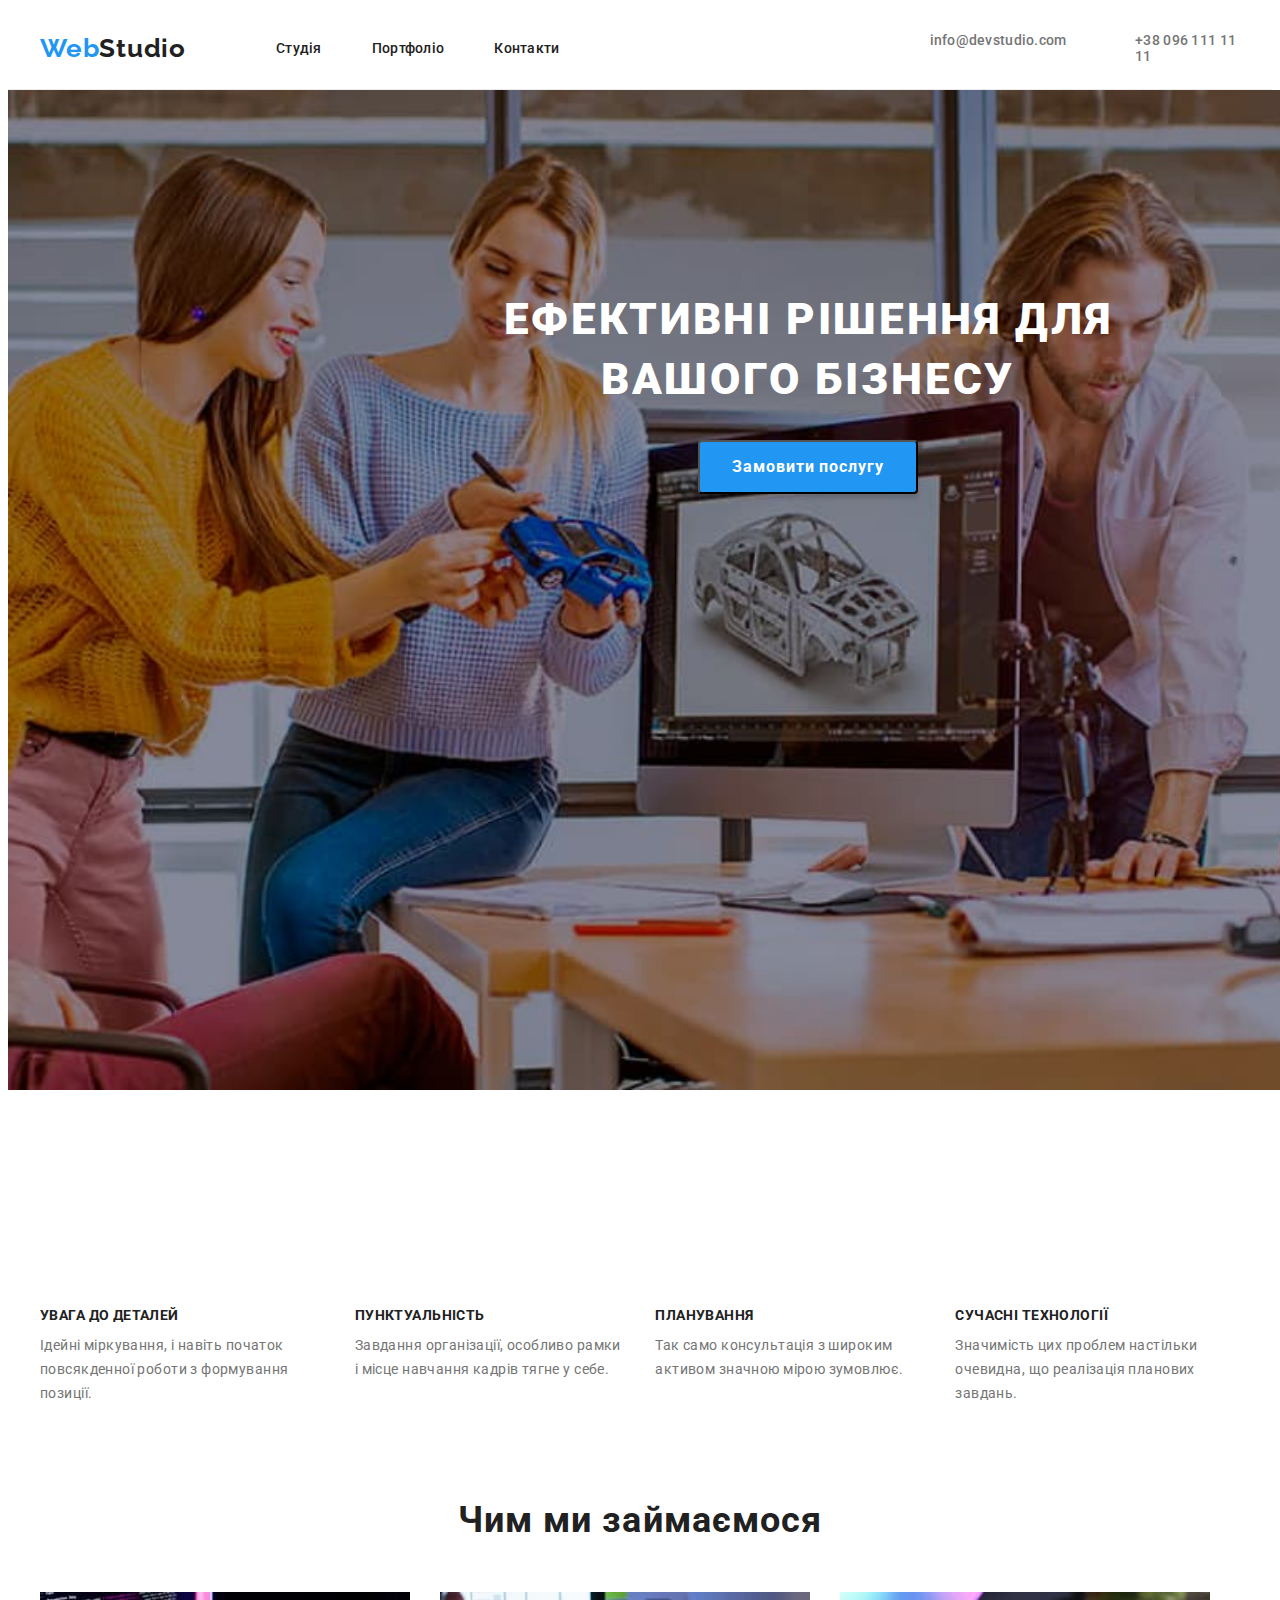
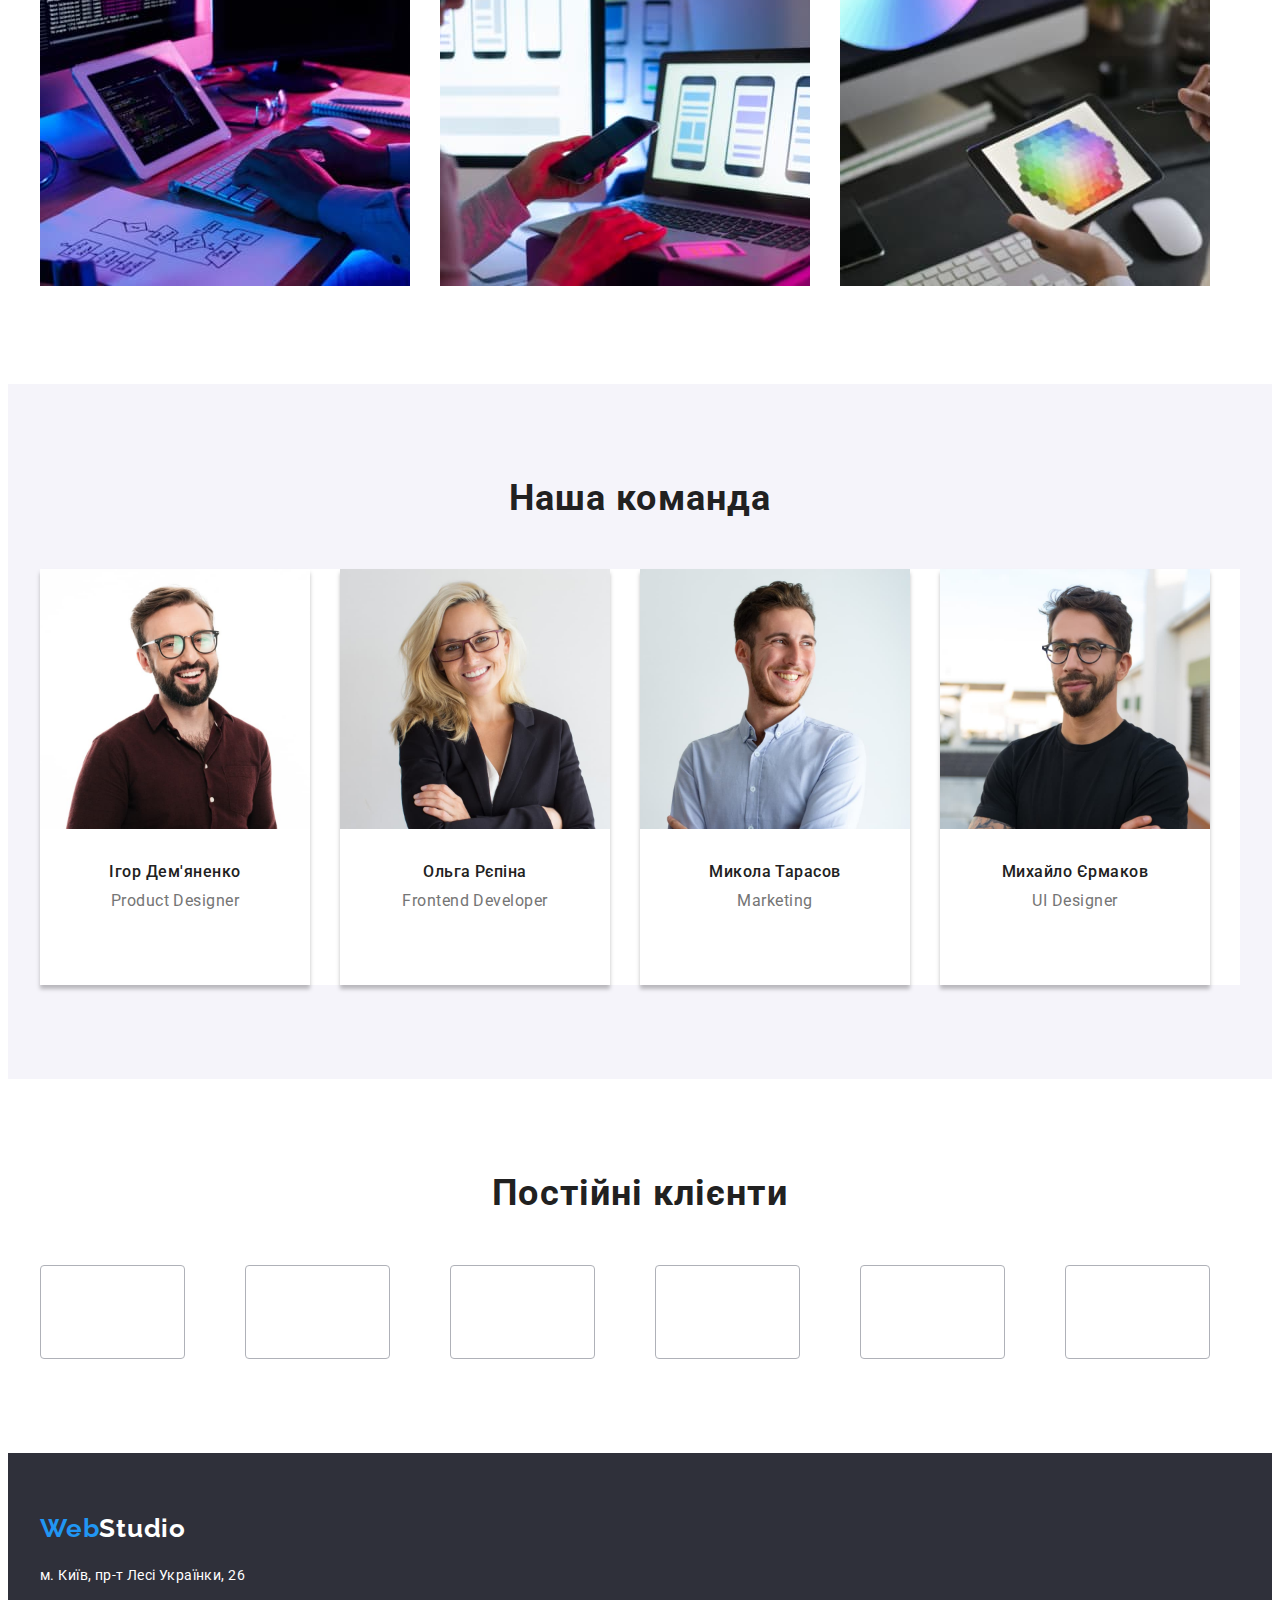
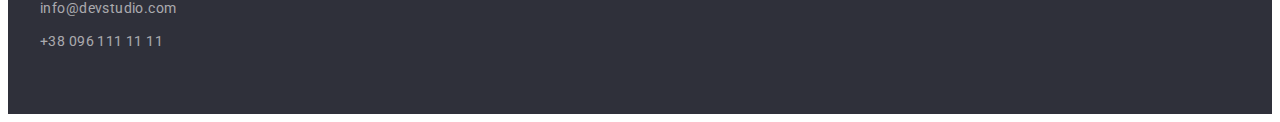
==== commit ed8dec7b: "додає клієнтів" ====
--- a/index.html
+++ b/index.html
@@ -473,12 +473,52 @@
         <div class="container">
           <h2 class="section-title">Постійні клієнти</h2>
           <ul class="clients-list list">
-            <li class="clients"></li>
-            <li class="clients"></li>
-            <li class="clients"></li>
-            <li class="clients"></li>
-            <li class="clients"></li>
-            <li class="clients"></li>
+            <li class="clients">
+              <a class="clients-link link" 
+              href="" 
+              target="_blank" 
+                rel="noreferrer noopener"
+                aria-label="">
+              <svg class="clients-icon" width="106" height="60">
+                <use href="./images/icons/symbol-defs-2.svg#icon-ya-co"></use>
+              </svg>
+            </li>
+            <li class="clients">
+              <a class="clients-link link" 
+              href="" target="_blank" 
+              rel="noreferrer noopener" 
+              aria-label="">
+                <svg class="clients-icon" width="106" height="60">
+                  <use href="./images/icons/symbol-defs-2.svg#icon-union"></use>
+                </svg>
+            </li>
+            <li class="clients">
+              <a class="clients-link link" 
+              href="" target="_blank" 
+              rel="noreferrer noopener" 
+              aria-label="">
+                <svg class="clients-icon" width="106" height="60">
+                  <use href="./images/icons/symbol-defs-2.svg#icon-company"></use>
+                </svg>
+            </li>
+            <li class="clients">
+              <a class="clients-link link" href="" target="_blank" rel="noreferrer noopener" aria-label="">
+                <svg class="clients-icon" width="106" height="60">
+                  <use href="./images/icons/symbol-defs-2.svg#icon-foster"></use>
+                </svg>
+            </li>
+            <li class="clients">
+              <a class="clients-link link" href="" target="_blank" rel="noreferrer noopener" aria-label="">
+                <svg class="clients-icon" width="106" height="60">
+                  <use href="./images/icons/symbol-defs-2.svg#icon-brand"></use>
+                </svg>
+          </li>
+            <li class="clients">
+            <a class="clients-link link" href="" target="_blank" rel="noreferrer noopener" aria-label="">
+              <svg class="clients-icon" width="106" height="60">
+                <use href="./images/icons/symbol-defs-2.svg#icon-tag"></use>
+              </svg>
+            </li>
           </ul>
         </div>
       </section>
--- a/css/styles.css
+++ b/css/styles.css
@@ -3,6 +3,7 @@
   --main-title-color: #212121;
   --accent-color: #2196f3;
   --third-color: #ffffff;
+  --icons-color: #AFB1B8;
   --indent: 30px;
 }
 
@@ -326,7 +327,7 @@
 
 
 .socials-icon {
-  fill: #AFB1B8;
+  fill: var(--icons-color);
 }
 .social-link:hover .socials-icon,
 .social-link:focus .socials-icon {
@@ -338,25 +339,37 @@
 /* -----Our Clients----- */
 
 
+.clients-section {
+
+}
 
 .clients-list {
   display: flex;
-  padding: 0;
-  margin: 0;
-  /* outline: 1px solid red; */
+  justify-content: center;
+  align-items: center;
+  gap: 30px;
+ 
 
 }
 
 .clients {
-  justify-content: center;
-  align-items: center;
-  gap: 30px;
+  display: flex;
+    justify-content: center;
+    align-items: center;
+  border: 1px solid var(--icons-color);
+  border-radius: 4px;
   width: 170px;
   height: 92px;
-  left: 215px;
-  top: 2490px;
-  border: 1px solid #AFB1B8;
-  border-radius: 4px;
+}
+
+.clients-link {
+  fill: var(--icons-color);
+}
+
+
+.clients-link:hover .clients-icon,
+.clients-link:focus .clients-icon {
+  fill: var(--accent-color);
 }
 
 /* -----Our Clients----- */
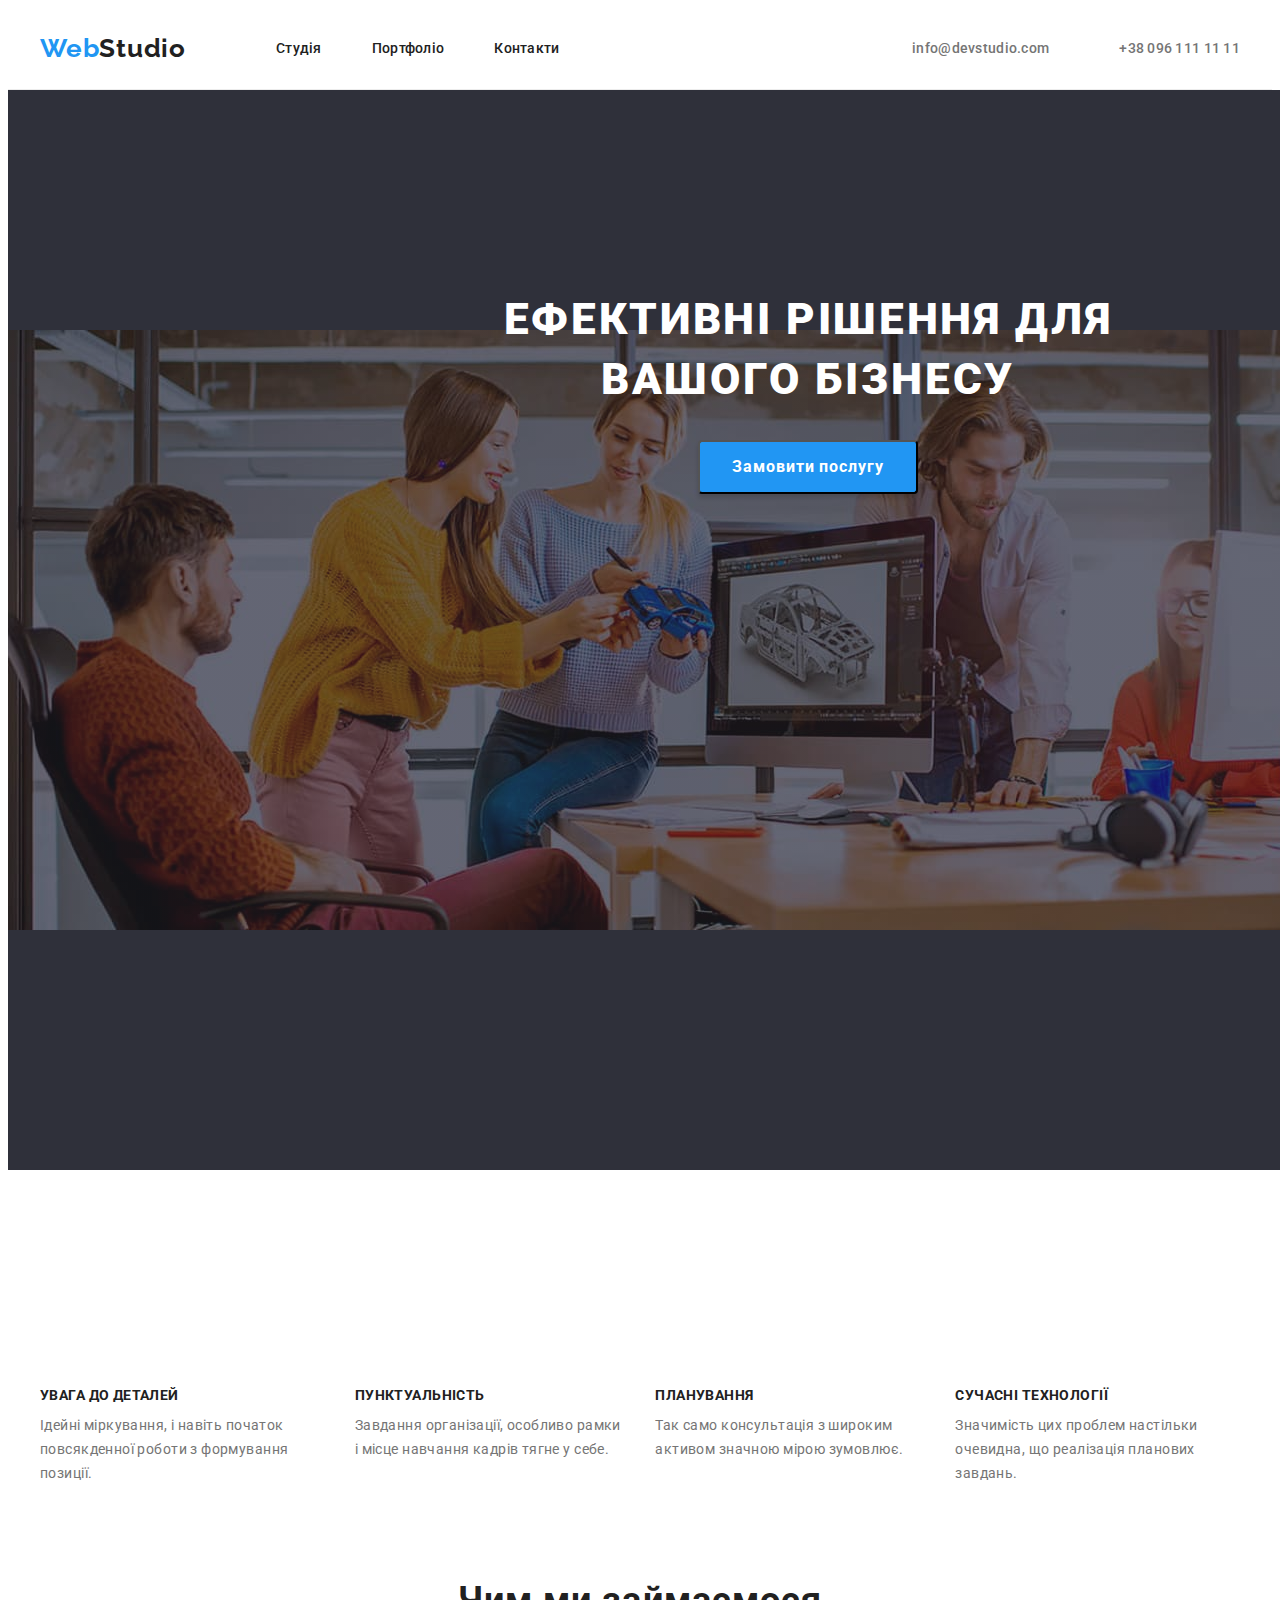
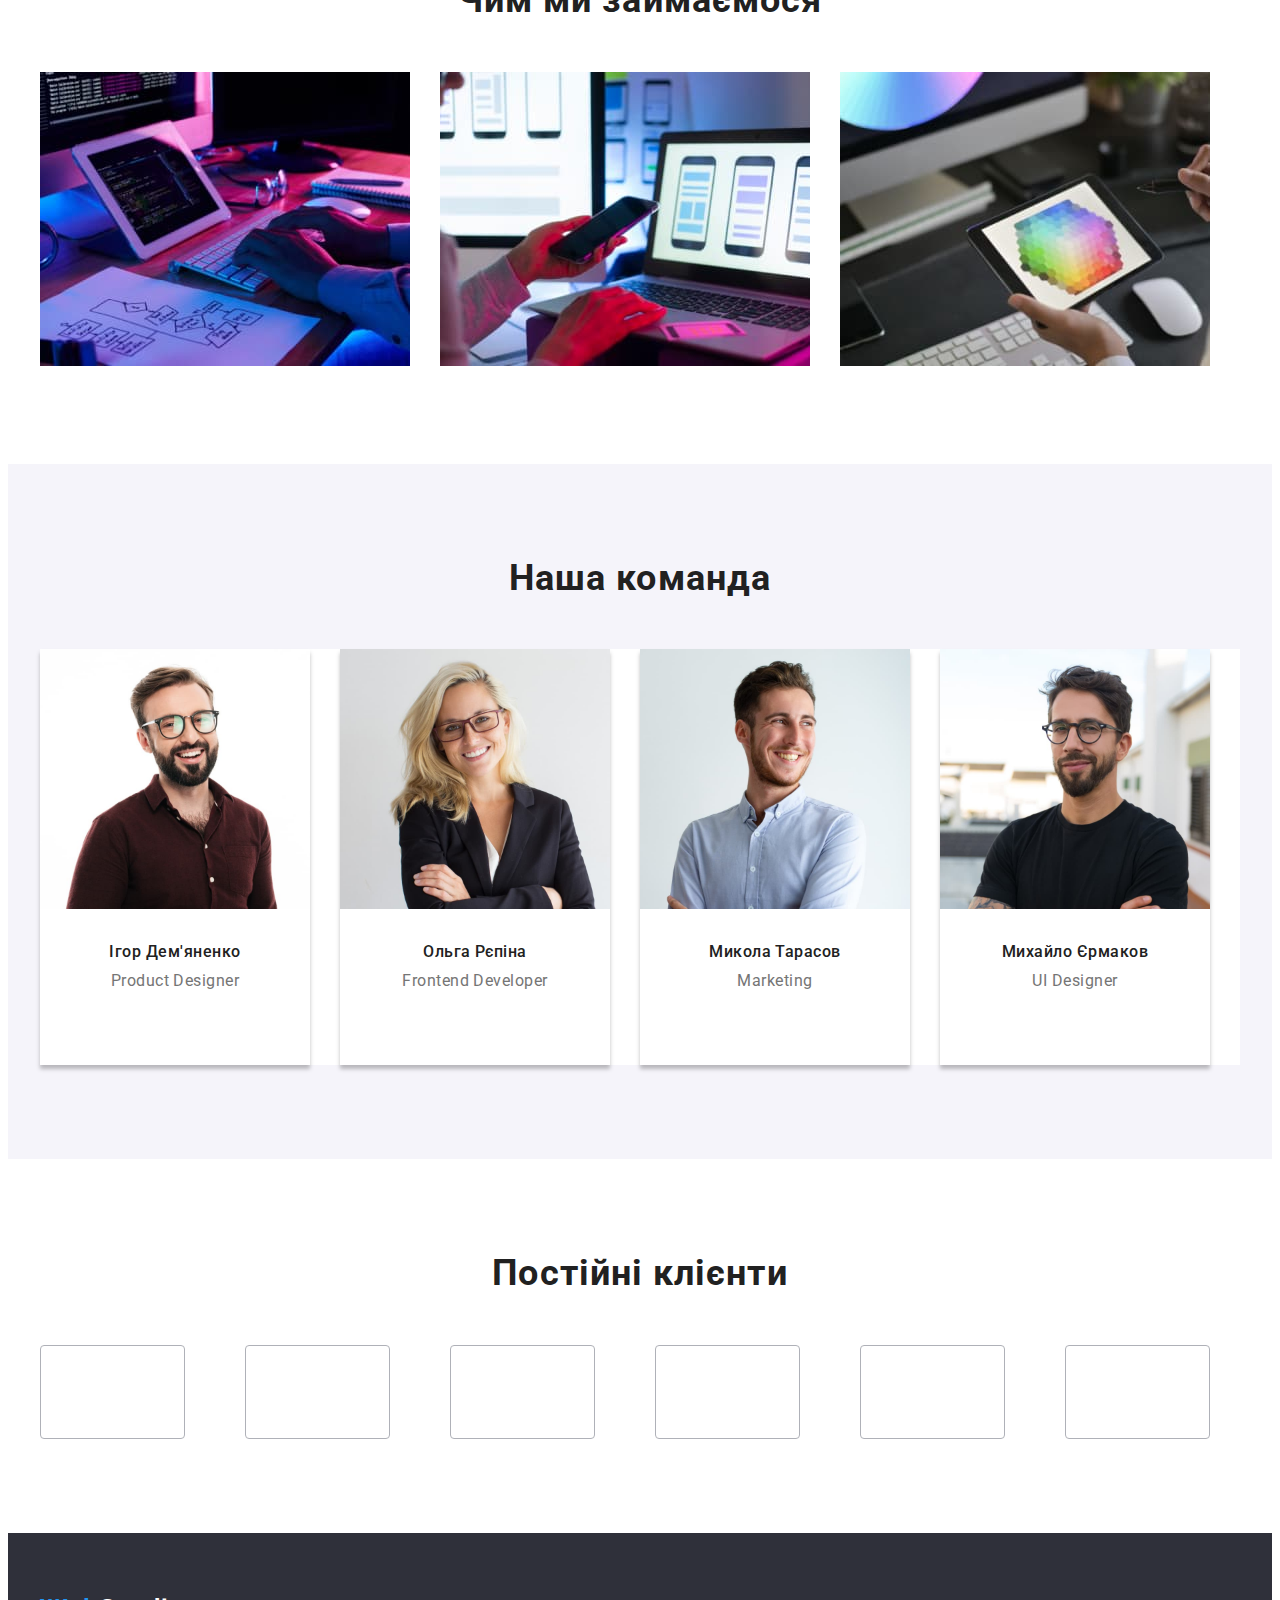
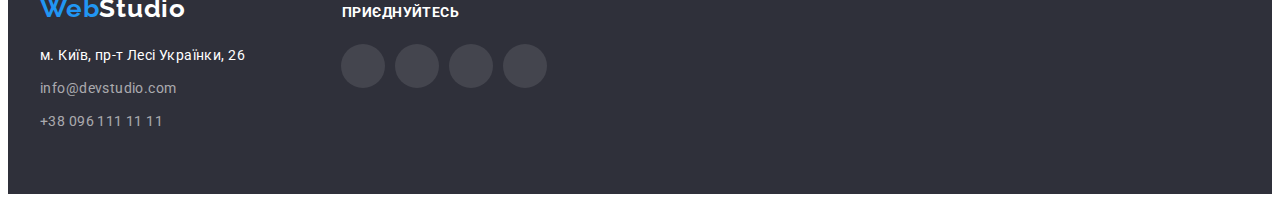
==== commit fac54517: "додає хедер та футер" ====
--- a/index.html
+++ b/index.html
@@ -526,22 +526,57 @@
     <!-- Футер -->
     <footer class="section footer">
       <div class="container">
-        <a href="" class="footer-logo"
+        <div class="logo-block">
+         <a href="" class="footer-logo"
           >Web<span class="logo-footer">Studio</span></a
         >
-        <p class="address">м. Київ, пр-т Лесі Українки, 26</p>
-        <ul class="list">
-          <li class="address-list">
-            <a class="address-link link" href="mailto:info@devstudio.com"
-              >info@devstudio.com</a
-            >
-          </li>
-          <li class="address-list">
-            <a class="address-link link" href="tel:+380961111111"
-              >+38 096 111 11 11</a
-            >
-          </li>
-        </ul>
+        <p class="join-us-footer">приєднуйтесь</p> 
+        </div>
+        <address class="address-box">
+          <ul class="address-list list">
+            <li class="footer-box-link">
+              <a class="footer-map-address link"
+                href="https://www.google.com/maps/place/%D0%B1%D1%83%D0%BB%D1%8C%D0%B2%D0%B0%D1%80+%D0%9B%D0%B5%D1%81%D1%96+%D0%A3%D0%BA%D1%80%D0%B0%D1%97%D0%BD%D0%BA%D0%B8,+26,+%D0%9A%D0%B8%D1%97%D0%B2,+02000/@50.4265807,30.5383858,17z/data=!3m1!4b1!4m5!3m4!1s0x40d4cf0e033ecbe9:0x57a4dffefec77da0!8m2!3d50.4265807!4d30.5383859"
+                target="_blank" rel="noopener noreferrer">м. Київ, пр-т Лесі Українки, 26</a>
+            </li>
+            <li class="footer-box-link">
+              <a class="address-link link" href="mailto:info@devstudio.com">info@devstudio.com</a>
+            </li>
+            <li lass="footer-box-link">
+              <a class="address-link link" href="tel:+380961111111">+38 096 111 11 11</a>
+            </li>
+          </ul>
+          <ul class="footer-social-list list">
+            <li class="footer-social-items">
+              <a class="footer-social-link link" href="https://www.instagram.com" target="_blank" rel="noreferrer noopener"
+                aria-label="Instagram">
+                <svg class="footer-social-icon" width="20" height="20">
+                  <use href="./images/icons/symbol-defs-2.svg#icon-instagram"></use>
+                </svg></a>
+            </li>
+            <li class="footer-social-items">
+              <a class="footer-social-link link" href="https://www.twitter.com" target="_blank" rel="noreferrer noopener"
+                aria-label="Twitter">
+                <svg class="footer-social-icon" width="20" height="20">
+                  <use href="./images/icons/symbol-defs-2.svg#icon-twitter"></use>
+                </svg></a>
+            </li>
+            <li class="footer-social-items">
+              <a class="footer-social-link link" href="https://www.facebook.com" target="_blank" rel="noreferrer noopener"
+                aria-label="Facebook">
+                <svg class="footer-socials-icon" width="20" height="20">
+                  <use href="./images/icons/symbol-defs-2.svg#icon-facebook"></use>
+                </svg></a>
+            </li>
+            <li class="footer-social-items">
+              <a class="footer-social-link link" href="https://www.linkedin.com" target="_blank" rel="noreferrer noopener"
+                aria-label="linkedin">
+                <svg class="footer-social-icon" width="20" height="20">
+                  <use href="./images/icons/symbol-defs-2.svg#icon-linkedin"></use>
+                </svg></a>
+            </li>
+          </ul>
+      </address>
       </div>
     </footer>
   </body>
--- a/css/styles.css
+++ b/css/styles.css
@@ -108,7 +108,7 @@
 
 .header-group {
   display: flex;
-  margin-left: 344px;
+  margin-left: auto;
   gap: 50px;
 
 }
@@ -132,6 +132,7 @@
 }
 
 .envelope-icon {
+  margin-right: 10px;
   fill: currentColor;
   
 }
@@ -151,11 +152,12 @@
   margin-right: auto;
   background-color: #2f303a;
   padding-top: 200px;
-  padding-bottom: 200px;
-  background-image: url(../images/header-bg.jpg);
+  padding-bottom: 280px;
+  background-image: linear-gradient(to right, rgba(47, 48, 58, 0.4), rgba(47, 48, 58, 0.4)),
+  url(../images/header-bg.jpg);
   background-repeat: no-repeat;
   background-position: center;
-  background-size: cover;
+  /* background-size: cover; */
 }
 
 .hero-title {
@@ -325,7 +327,6 @@
 
 }
 
-
 .socials-icon {
   fill: var(--icons-color);
 }
@@ -338,24 +339,18 @@
 
 /* -----Our Clients----- */
 
-
-.clients-section {
-
-}
-
 .clients-list {
   display: flex;
   justify-content: center;
   align-items: center;
   gap: 30px;
  
-
 }
 
 .clients {
   display: flex;
-    justify-content: center;
-    align-items: center;
+  justify-content: center;
+  align-items: center;
   border: 1px solid var(--icons-color);
   border-radius: 4px;
   width: 170px;
@@ -366,23 +361,30 @@
   fill: var(--icons-color);
 }
 
-
 .clients-link:hover .clients-icon,
 .clients-link:focus .clients-icon {
   fill: var(--accent-color);
 }
 
 /* -----Our Clients----- */
-/* ---Ffooter---- */
+
+
+/* ---Footer---- */
 .footer {
   background-color: #2f303a;
   padding-top: 60px;
   padding-bottom: 60px;
 }
 
+.logo-block {
+  display: flex;
+  align-items: baseline;
+}
+
 .footer-logo {
   display: inline-block;
   margin-bottom: 20px;
+  margin-right: 156px;
   font-family: "Raleway";
   font-weight: 700;
   font-size: 26px;
@@ -395,23 +397,36 @@
 .logo-footer {
   color: var(--third-color);
 }
-
-.address {
+.join-us-footer {
+  font-weight: 700;
+  font-size: 14px;
+  line-height: 1.14;
+  letter-spacing: 0.03em;
+  text-transform: uppercase;
+
+  color: #FFFFFF;
+}
+.address-box {
+  display: flex;
+  margin-right: 70px;
+}
+.address-list {
+    margin-right: 70px;
+    width: 231px;
+}
+
+
+.footer-map-address {
+  font-style: normal;
+  font-size: 14px;
+  line-height: 1.71;
+  letter-spacing: 0.03em;
+  color: var(--third-color);
+}
+
+
+.footer-box-link:not(:last-child) {
   margin-bottom: 9px;
-  font-style: normal;
-  font-size: 14px;
-  line-height: 1.71;
-  letter-spacing: 0.03em;
-  color: var(--third-color);
-}
-
-.address-list {
-  margin-bottom: 9px;
-
-}
-
-.address-list:last-child {
-  margin-bottom: 0;
 }
 
 .address-link {
@@ -426,6 +441,39 @@
 .address-link:focus {
   color: var(--accent-color);
 }
+
+
+.footer-social-list {
+  display: flex;
+  gap: 10px;
+}
+
+.footer-social-items {
+  width: 44px;
+  height: 44px;
+}
+
+.footer-social-link {
+    display: flex;
+    justify-content: center;
+    align-items: center;
+    width: 100%;
+    height: 100%;
+    border-radius: 50%;
+    color: var(--third-color);
+    background: rgba(255, 255, 255, 0.1);
+ 
+
+}
+.footer-social-icon {
+  fill: currentColor;
+}
+
+.footer-social-link:hover .footer-social-icon,
+.footer-social-link:focus .footer-social-icon {
+  fill: var(--accent-color);
+}
+
 
 /* ----footer---- */
 
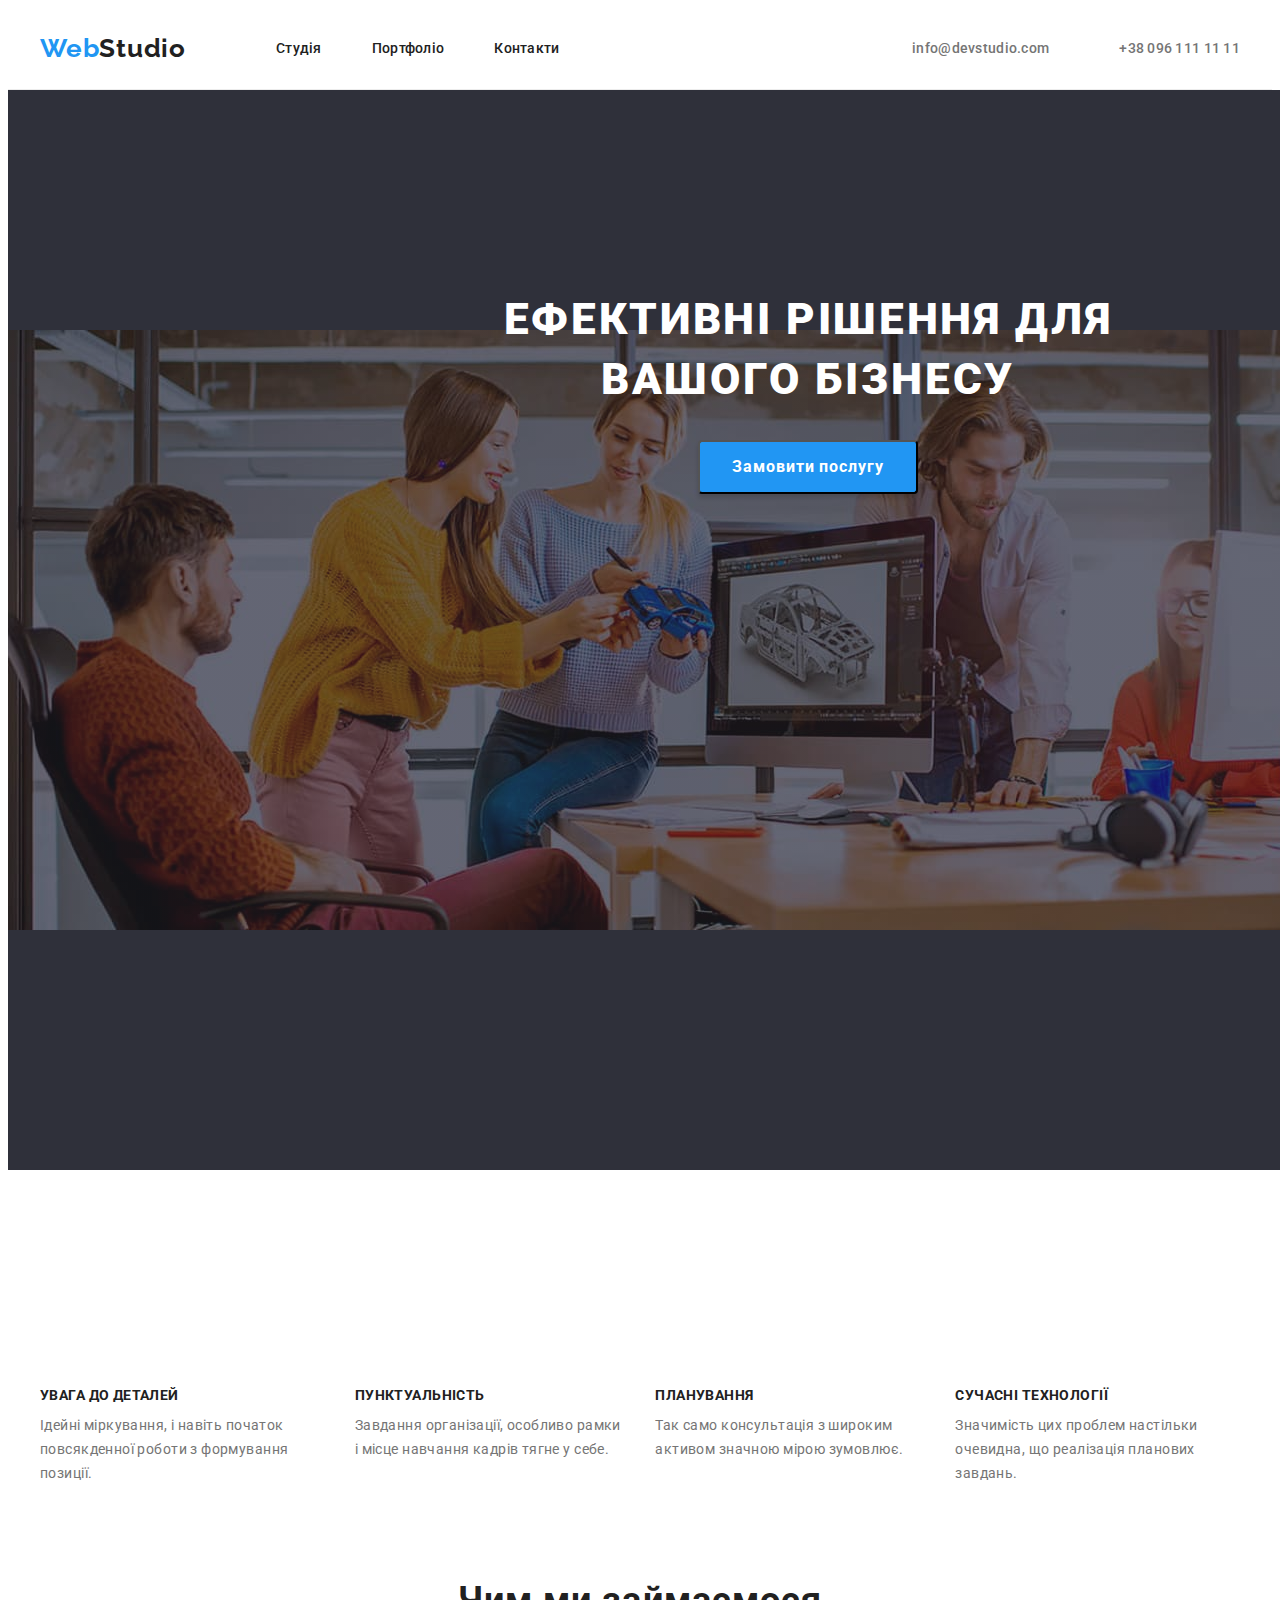
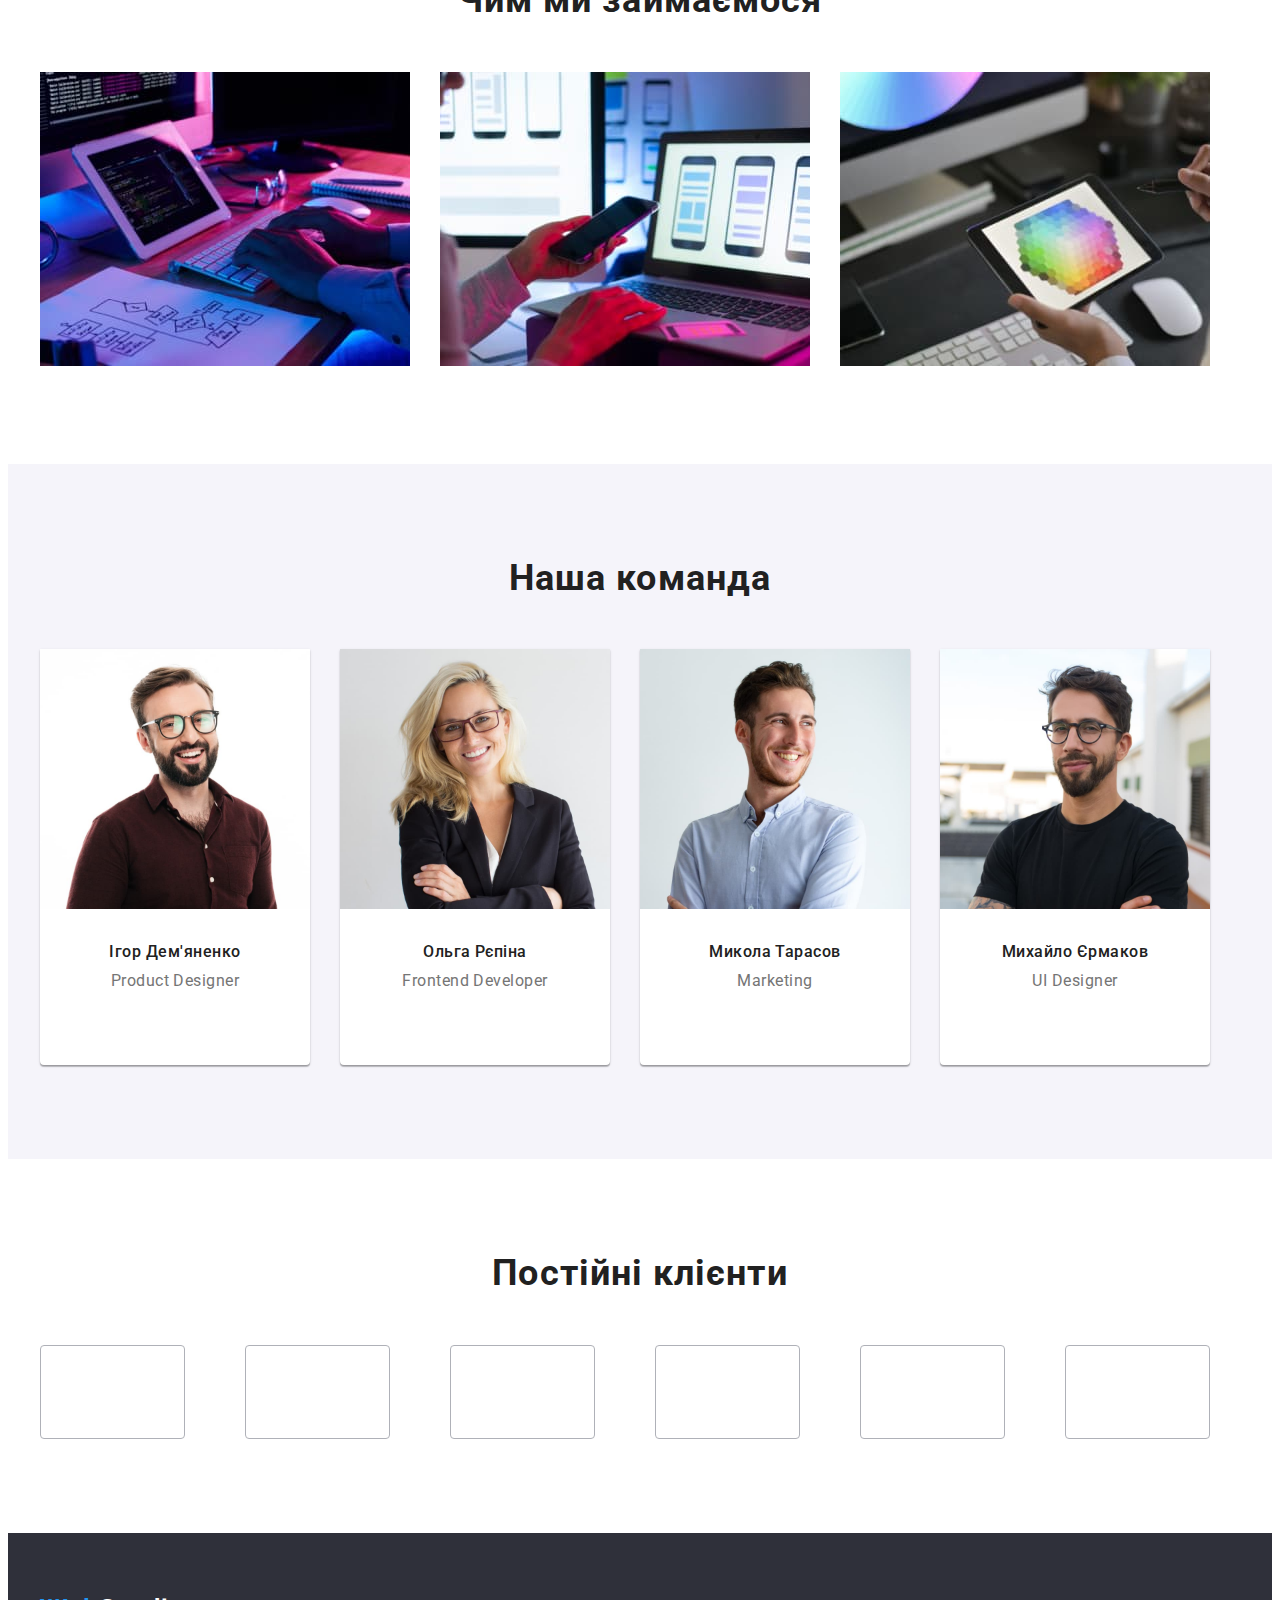
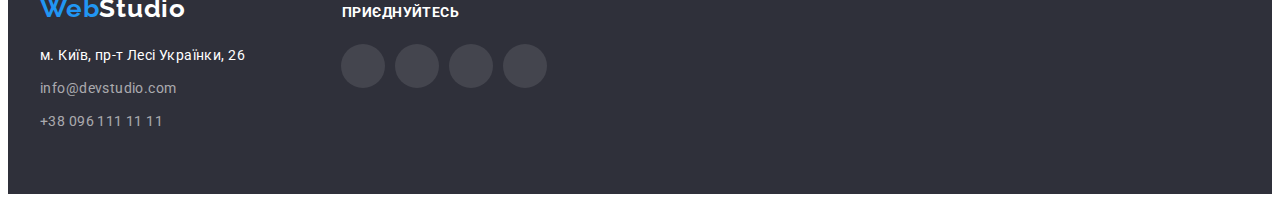
==== commit 820baf2d: "закінчена ДЗ №4" ====
--- a/index.html
+++ b/index.html
@@ -175,9 +175,8 @@
       <section class="section team">
         <div class="container">
           <h2 class="section-title">Наша команда</h2>
-          <ul class="photo-list list">
-            <div class="photo-heading">
-              <li>
+          <ul class="team-photo list">
+              <li class="photo-heading">
                 <img
                   src="./images/igor.jpg"
                   alt="Ігор Дем'яненко"
@@ -247,9 +246,7 @@
                   </ul>
                 </div>
               </li>
-            </div>
-            <div class="photo-heading">
-              <li>
+               <li class="photo-heading">
                 <img
                   class="photo"
                   src="./images/olga.jpg"
@@ -320,9 +317,7 @@
                   </ul>
                 </div>
               </li>
-            </div>
-            <div class="photo-heading">
-              <li>
+              <li class="photo-heading">
                 <img
                   src="./images/mykola.jpg"
                   alt="Микола Тарасов"
@@ -392,9 +387,7 @@
                   </ul>
                 </div>
               </li>
-            </div>
-            <div class="photo-heading">
-              <li>
+              <li class="photo-heading">
                 <img
                   src="./images/mukhaylo.jpg"
                   alt="Михайло Єрмаков"
@@ -464,7 +457,6 @@
                   </ul>
                 </div>
               </li>
-            </div>
           </ul>
         </div>
       </section>
@@ -564,7 +556,7 @@
             <li class="footer-social-items">
               <a class="footer-social-link link" href="https://www.facebook.com" target="_blank" rel="noreferrer noopener"
                 aria-label="Facebook">
-                <svg class="footer-socials-icon" width="20" height="20">
+                <svg class="footer-social-icon" width="20" height="20">
                   <use href="./images/icons/symbol-defs-2.svg#icon-facebook"></use>
                 </svg></a>
             </li>
--- a/css/styles.css
+++ b/css/styles.css
@@ -271,6 +271,10 @@
 .team {
   background-color: #f5f4fa;
 }
+.team-photo {
+  display: flex;
+  gap: var(--indent);
+}
 
 .heading-name {
 
@@ -281,8 +285,7 @@
   text-align: center;
   letter-spacing: 0.03em;
   color: var(--main-title-color);
-  background-color: var(--third-color);
-}
+  }
 
 .job-heading {
   font-size: 16px;
@@ -290,17 +293,16 @@
   text-align: center;
   letter-spacing: 0.03em;
   color: var(--brand-color);
+}
+
+
+
+.photo-heading {
   background-color: var(--third-color);
-}
-
-.photo-list {
-  display: flex;
-  gap: var(--indent);
-  background-color: var(--third-color);
-}
-
-.photo-heading {
-  box-shadow: 0px 4px 4px rgba(0, 0, 0, 0.25);
+box-shadow: 0px 1px 3px rgba(0, 0, 0, 0.12), 
+0px 1px 1px rgba(0, 0, 0, 0.14), 
+0px 2px 1px rgba(0, 0, 0, 0.2);
+  border-radius: 0px 0px 4px 4px;
 }
 
 .position {
@@ -506,12 +508,25 @@
 .button .button-projects:focus {
   color: var(--third-color);
   background-color: var(--accent-color);
+  box-shadow: 0px 3px 1px rgba(0, 0, 0, 0.1), 
+  0px 1px 2px rgba(0, 0, 0, 0.08), 
+  0px 2px 2px rgba(0, 0, 0, 0.12);
 }
 
 .filter-item {
   display: flex;
   flex-wrap: wrap;
   gap: var(--indent);
+}
+
+.filter-item .example-card:hover {
+  box-shadow: 0px 1px 1px rgba(0, 0, 0, 0.12), 
+  0px 4px 4px rgba(0, 0, 0, 0.06), 
+  1px 4px 6px rgba(0, 0, 0, 0.16);
+}
+.example-card {
+  background: var(--third-color);
+
 }
 
 .filter-projects {
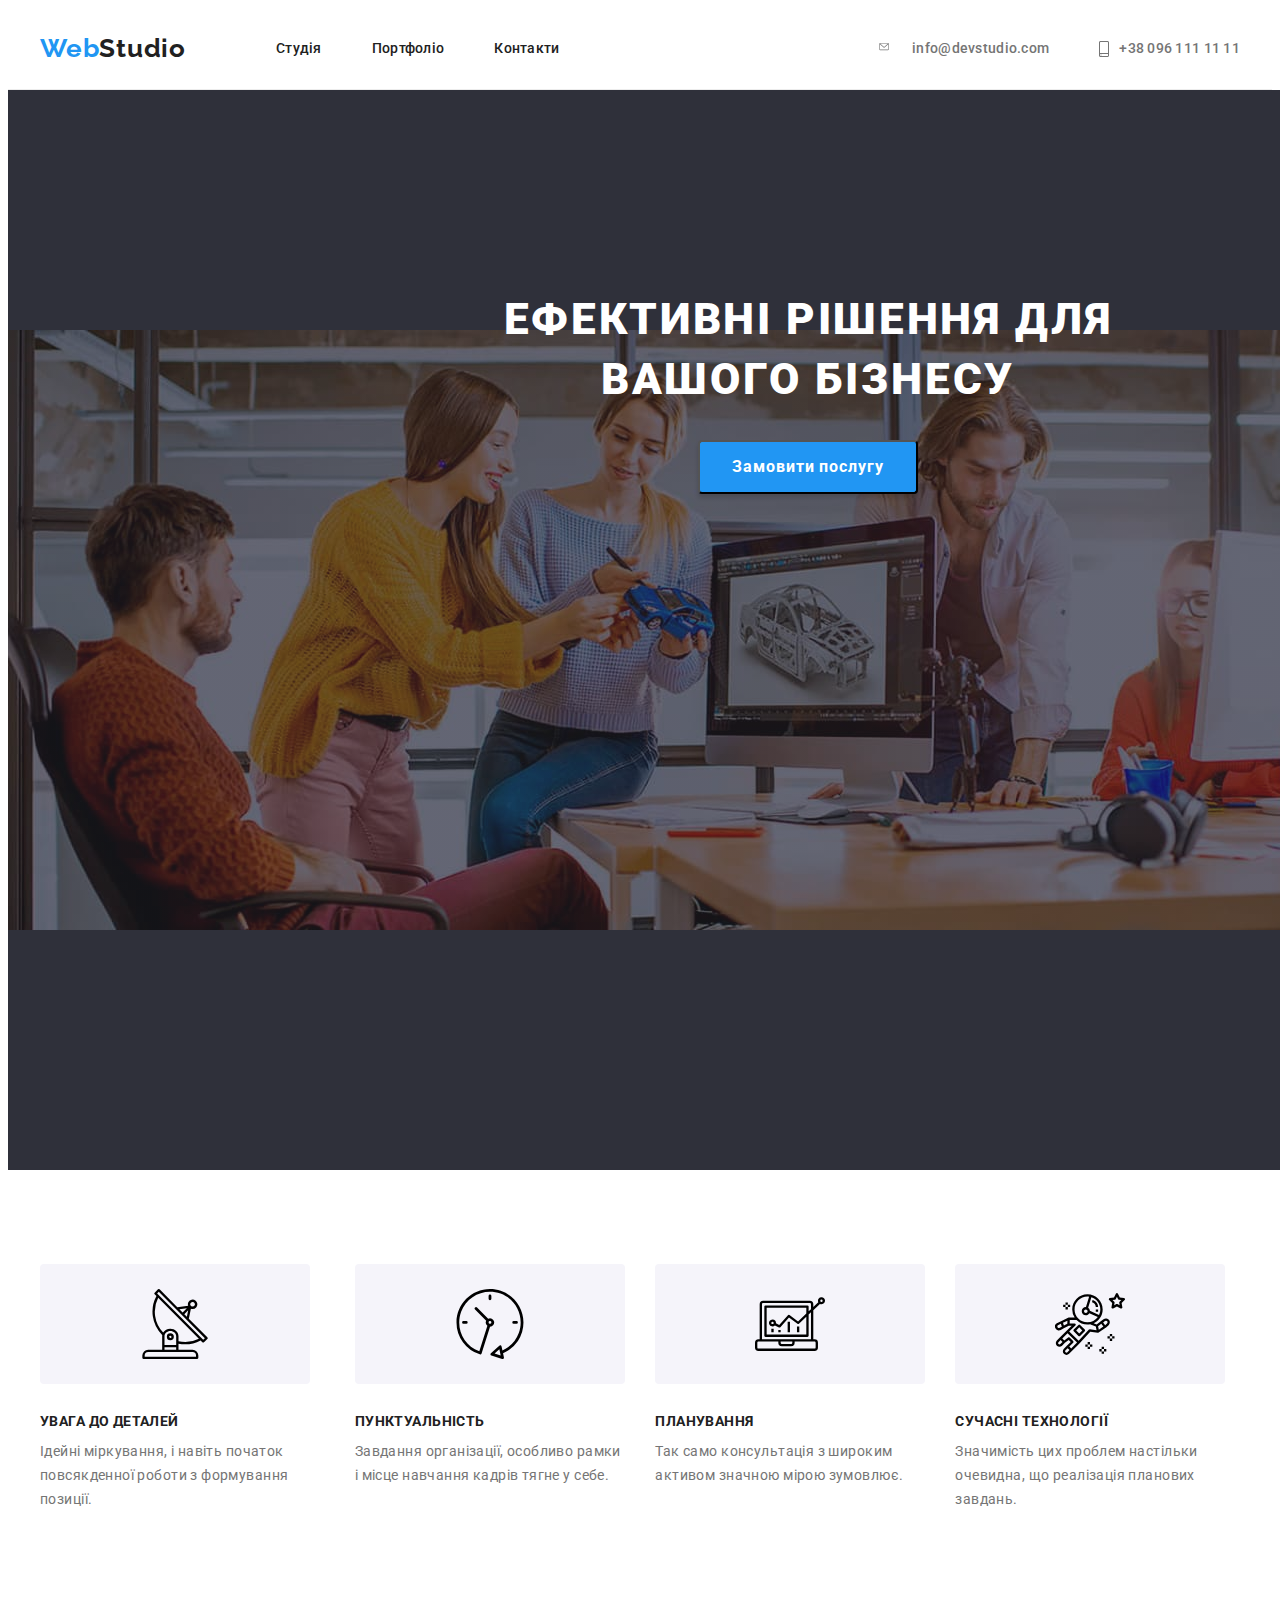
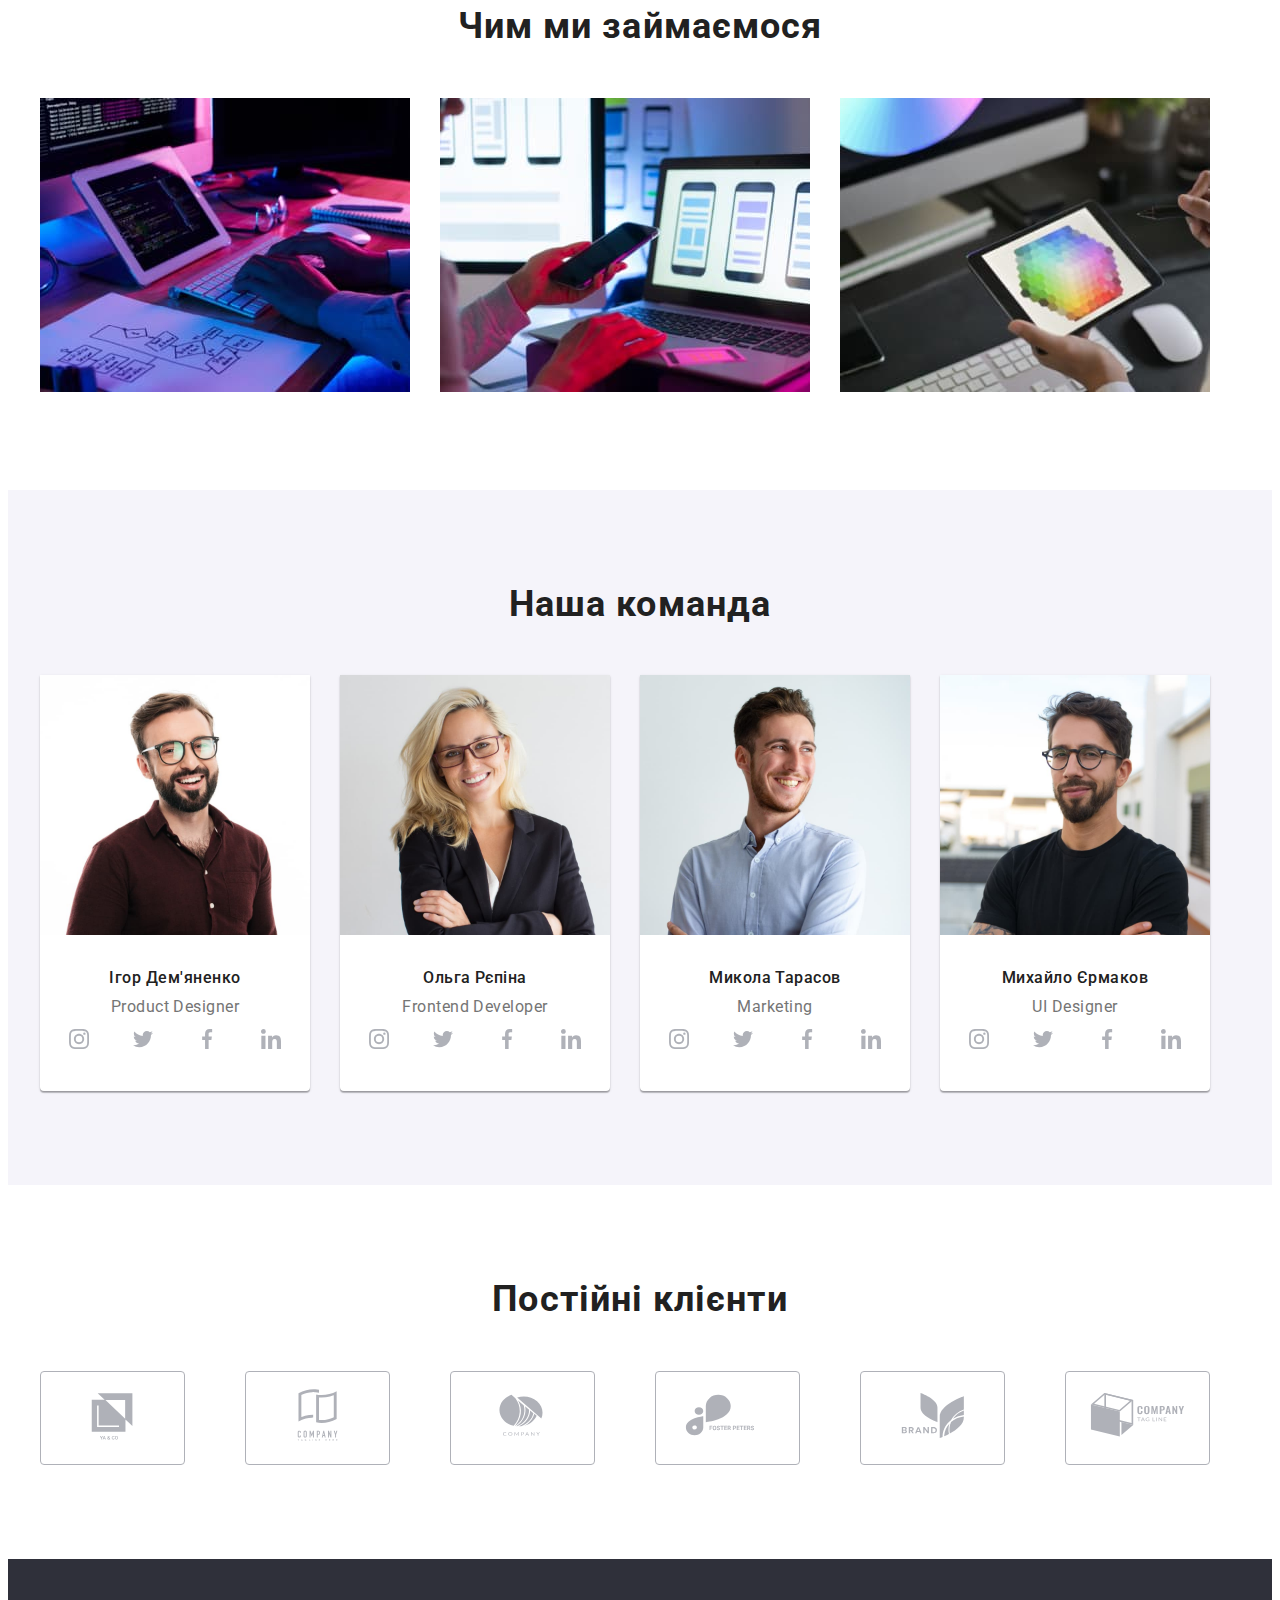
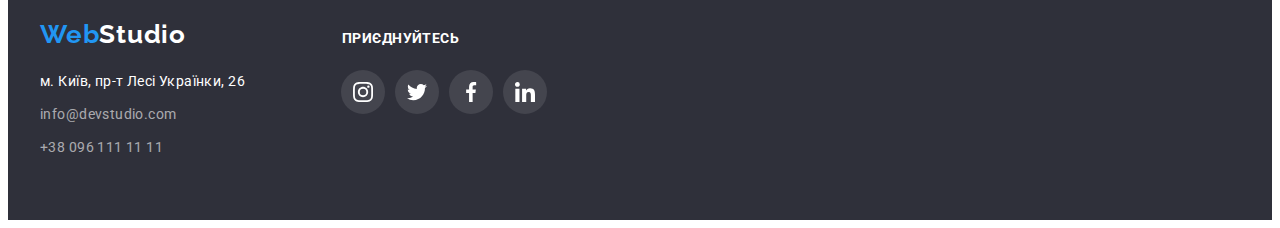
==== commit 31719bc1: "додає виправлення №1" ====
--- a/index.html
+++ b/index.html
@@ -51,7 +51,7 @@
             <a class="header-contacts link" href="mailto:info@devstudio.com">
               <svg class="envelope-icon" width="16" height="12">
                 <use
-                  href="./images/icons/symbol-defs-2.svg#icon-envelope"
+                  href="./images/symbol-defs-2.svg#icon-envelope"
                 ></use></svg
               >info@devstudio.com</a
             >
@@ -60,7 +60,7 @@
             <a class="header-contacts link" href="tel:+380961111111"
               > <svg class="phone-icon" width="10" height="16">
                 <use
-                  href="./images/icons/symbol-defs-2.svg#icon-smartphone"
+                  href="./images/symbol-defs-2.svg#icon-smartphone"
                 ></use>
               </svg>
               +38 096 111 11 11</a
@@ -84,13 +84,15 @@
           <h2 class="visually-hidden">Особливості</h2>
           <ul class="features list">
             <li>
+            <div class="feature-icon">
+              <svg class="feature-icon-svg" width="70" height="70">
+                  <use
+                    href="./images/symbol-defs-2.svg#icon-antenna"
+                  ></use>
+                </svg>
+            </div>
               <h3 class="feature-title">
-                <svg class="feature-icon" width="270" height="120">
-                  <use
-                    href="./images/icons/symbol-defs-2.svg#icon-antena"
-                  ></use>
-                </svg>
-                УВАГА ДО ДЕТАЛЕЙ
+                  УВАГА ДО ДЕТАЛЕЙ
               </h3>
               <p class="feature-text">
                 Ідейні міркування, і навіть початок повсякденної роботи з
@@ -98,10 +100,12 @@
               </p>
             </li>
             <li>
+              <div class="feature-icon">
+                <svg class="feature-icon-svg" width="70" height="70">
+                  <use href="./images/symbol-defs-2.svg#icon-clock"></use>
+                </svg>
+              </div>
               <h3 class="feature-title">
-                <svg class="feature-icon" width="270" height="120">
-                  <use href="./images/icons/symbol-defs-2.svg#icon-clock"></use>
-                </svg>
                 ПУНКТУАЛЬНІСТЬ
               </h3>
               <p class="feature-text">
@@ -110,25 +114,28 @@
               </p>
             </li>
             <li>
+              <div class="feature-icon">
+                  <svg class="feature-icon-svg" width="70" height="70">
+                  <use href="./images/symbol-defs-2.svg#icon-diagram"></use>
+                </svg>
+              </div>
               <h3 class="feature-title">
-                <svg class="feature-icon" width="270" height="120">
-                  <use
-                    href="./images/icons/symbol-defs-2.svg#icon-diagrama"
-                  ></use></svg
-                >ПЛАНУВАННЯ
+                ПЛАНУВАННЯ
               </h3>
               <p class="feature-text">
                 Так само консультація з широким активом значною мірою зумовлює.
               </p>
             </li>
             <li>
+              <div class="feature-icon">
+                <svg class="feature-icon-svg" width="70" height="70">
+                  <use
+                    href="./images/symbol-defs-2.svg#icon-astronaut"
+                  ></use>
+                </svg>
+              </div>
               <h3 class="feature-title">
-                <svg class="feature-icon" width="270" height="120">
-                  <use
-                    href="./images/icons/symbol-defs-2.svg#icon-astranaut"
-                  ></use>
-                </svg>
-                СУЧАСНІ ТЕХНОЛОГІЇ
+               СУЧАСНІ ТЕХНОЛОГІЇ
               </h3>
 
               <p class="feature-text">
@@ -197,7 +204,7 @@
                       >
                         <svg class="socials-icon" width="20" height="20">
                           <use
-                            href="./images/icons/symbol-defs-2.svg#icon-instagram"
+                            href="./images/symbol-defs-2.svg#icon-instagram"
                           ></use></svg
                       ></a>
                     </li>
@@ -211,7 +218,7 @@
                       >
                         <svg class="socials-icon" width="20" height="20">
                           <use
-                            href="./images/icons/symbol-defs-2.svg#icon-twitter"
+                            href="./images/symbol-defs-2.svg#icon-twitter"
                           ></use></svg
                       ></a>
                     </li>
@@ -225,7 +232,7 @@
                       >
                         <svg class="socials-icon" width="20" height="20">
                           <use
-                            href="./images/icons/symbol-defs-2.svg#icon-facebook"
+                            href="./images/symbol-defs-2.svg#icon-facebook"
                           ></use></svg
                       ></a>
                     </li>
@@ -239,7 +246,7 @@
                       >
                         <svg class="socials-icon" width="20" height="20">
                           <use
-                            href="./images/icons/symbol-defs-2.svg#icon-linkedin"
+                            href="./images/symbol-defs-2.svg#icon-linkedin"
                           ></use></svg
                       ></a>
                     </li>
@@ -268,7 +275,7 @@
                       >
                         <svg class="socials-icon" width="20" height="20">
                           <use
-                            href="./images/icons/symbol-defs-2.svg#icon-instagram"
+                            href="./images/symbol-defs-2.svg#icon-instagram"
                           ></use></svg
                       ></a>
                     </li>
@@ -282,7 +289,7 @@
                       >
                         <svg class="socials-icon" width="20" height="20">
                           <use
-                            href="./images/icons/symbol-defs-2.svg#icon-twitter"
+                            href="./images/symbol-defs-2.svg#icon-twitter"
                           ></use></svg
                       ></a>
                     </li>
@@ -296,7 +303,7 @@
                       >
                         <svg class="socials-icon" width="20" height="20">
                           <use
-                            href="./images/icons/symbol-defs-2.svg#icon-facebook"
+                            href="./images/symbol-defs-2.svg#icon-facebook"
                           ></use></svg
                       ></a>
                     </li>
@@ -310,7 +317,7 @@
                       >
                         <svg class="socials-icon" width="20" height="20">
                           <use
-                            href="./images/icons/symbol-defs-2.svg#icon-linkedin"
+                            href="./images/symbol-defs-2.svg#icon-linkedin"
                           ></use></svg
                       ></a>
                     </li>
@@ -338,7 +345,7 @@
                       >
                         <svg class="socials-icon" width="20" height="20">
                           <use
-                            href="./images/icons/symbol-defs-2.svg#icon-instagram"
+                            href="./images/symbol-defs-2.svg#icon-instagram"
                           ></use></svg
                       ></a>
                     </li>
@@ -352,7 +359,7 @@
                       >
                         <svg class="socials-icon" width="20" height="20">
                           <use
-                            href="./images/icons/symbol-defs-2.svg#icon-twitter"
+                            href="./images/symbol-defs-2.svg#icon-twitter"
                           ></use></svg
                       ></a>
                     </li>
@@ -366,7 +373,7 @@
                       >
                         <svg class="socials-icon" width="20" height="20">
                           <use
-                            href="./images/icons/symbol-defs-2.svg#icon-facebook"
+                            href="./images/symbol-defs-2.svg#icon-facebook"
                           ></use></svg
                       ></a>
                     </li>
@@ -380,7 +387,7 @@
                       >
                         <svg class="socials-icon" width="20" height="20">
                           <use
-                            href="./images/icons/symbol-defs-2.svg#icon-linkedin"
+                            href="./images/symbol-defs-2.svg#icon-linkedin"
                           ></use></svg
                       ></a>
                     </li>
@@ -408,7 +415,7 @@
                       >
                         <svg class="socials-icon" width="20" height="20">
                           <use
-                            href="./images/icons/symbol-defs-2.svg#icon-instagram"
+                            href="./images/symbol-defs-2.svg#icon-instagram"
                           ></use></svg
                       ></a>
                     </li>
@@ -422,7 +429,7 @@
                       >
                         <svg class="socials-icon" width="20" height="20">
                           <use
-                            href="./images/icons/symbol-defs-2.svg#icon-twitter"
+                            href="./images/symbol-defs-2.svg#icon-twitter"
                           ></use></svg
                       ></a>
                     </li>
@@ -436,7 +443,7 @@
                       >
                         <svg class="socials-icon" width="20" height="20">
                           <use
-                            href="./images/icons/symbol-defs-2.svg#icon-facebook"
+                            href="./images/symbol-defs-2.svg#icon-facebook"
                           ></use></svg
                       ></a>
                     </li>
@@ -450,7 +457,7 @@
                       >
                         <svg class="socials-icon" width="20" height="20">
                           <use
-                            href="./images/icons/symbol-defs-2.svg#icon-linkedin"
+                            href="./images/symbol-defs-2.svg#icon-linkedin"
                           ></use></svg
                       ></a>
                     </li>
@@ -472,7 +479,7 @@
                 rel="noreferrer noopener"
                 aria-label="">
               <svg class="clients-icon" width="106" height="60">
-                <use href="./images/icons/symbol-defs-2.svg#icon-ya-co"></use>
+                <use href="./images/symbol-defs-2.svg#icon-ya-co"></use>
               </svg>
             </li>
             <li class="clients">
@@ -481,7 +488,7 @@
               rel="noreferrer noopener" 
               aria-label="">
                 <svg class="clients-icon" width="106" height="60">
-                  <use href="./images/icons/symbol-defs-2.svg#icon-union"></use>
+                  <use href="./images/symbol-defs-2.svg#icon-union"></use>
                 </svg>
             </li>
             <li class="clients">
@@ -490,25 +497,25 @@
               rel="noreferrer noopener" 
               aria-label="">
                 <svg class="clients-icon" width="106" height="60">
-                  <use href="./images/icons/symbol-defs-2.svg#icon-company"></use>
+                  <use href="./images/symbol-defs-2.svg#icon-company"></use>
                 </svg>
             </li>
             <li class="clients">
               <a class="clients-link link" href="" target="_blank" rel="noreferrer noopener" aria-label="">
                 <svg class="clients-icon" width="106" height="60">
-                  <use href="./images/icons/symbol-defs-2.svg#icon-foster"></use>
+                  <use href="./images/symbol-defs-2.svg#icon-foster"></use>
                 </svg>
             </li>
             <li class="clients">
               <a class="clients-link link" href="" target="_blank" rel="noreferrer noopener" aria-label="">
                 <svg class="clients-icon" width="106" height="60">
-                  <use href="./images/icons/symbol-defs-2.svg#icon-brand"></use>
-                </svg>
-          </li>
+                  <use href="./images/symbol-defs-2.svg#icon-brand"></use>
+                </svg>
+            </li>
             <li class="clients">
             <a class="clients-link link" href="" target="_blank" rel="noreferrer noopener" aria-label="">
               <svg class="clients-icon" width="106" height="60">
-                <use href="./images/icons/symbol-defs-2.svg#icon-tag"></use>
+                <use href="./images/symbol-defs-2.svg#icon-tag"></use>
               </svg>
             </li>
           </ul>
@@ -543,28 +550,28 @@
               <a class="footer-social-link link" href="https://www.instagram.com" target="_blank" rel="noreferrer noopener"
                 aria-label="Instagram">
                 <svg class="footer-social-icon" width="20" height="20">
-                  <use href="./images/icons/symbol-defs-2.svg#icon-instagram"></use>
+                  <use href="./images/symbol-defs-2.svg#icon-instagram"></use>
                 </svg></a>
             </li>
             <li class="footer-social-items">
               <a class="footer-social-link link" href="https://www.twitter.com" target="_blank" rel="noreferrer noopener"
                 aria-label="Twitter">
                 <svg class="footer-social-icon" width="20" height="20">
-                  <use href="./images/icons/symbol-defs-2.svg#icon-twitter"></use>
+                  <use href="./images/symbol-defs-2.svg#icon-twitter"></use>
                 </svg></a>
             </li>
             <li class="footer-social-items">
               <a class="footer-social-link link" href="https://www.facebook.com" target="_blank" rel="noreferrer noopener"
                 aria-label="Facebook">
                 <svg class="footer-social-icon" width="20" height="20">
-                  <use href="./images/icons/symbol-defs-2.svg#icon-facebook"></use>
+                  <use href="./images/symbol-defs-2.svg#icon-facebook"></use>
                 </svg></a>
             </li>
             <li class="footer-social-items">
               <a class="footer-social-link link" href="https://www.linkedin.com" target="_blank" rel="noreferrer noopener"
                 aria-label="linkedin">
                 <svg class="footer-social-icon" width="20" height="20">
-                  <use href="./images/icons/symbol-defs-2.svg#icon-linkedin"></use>
+                  <use href="./images/symbol-defs-2.svg#icon-linkedin"></use>
                 </svg></a>
             </li>
           </ul>
--- a/css/styles.css
+++ b/css/styles.css
@@ -3,7 +3,7 @@
   --main-title-color: #212121;
   --accent-color: #2196f3;
   --third-color: #ffffff;
-  --icons-color: #AFB1B8;
+  --icons-color: #afb1b8;
   --indent: 30px;
 }
 
@@ -43,7 +43,6 @@
 .section {
   padding-top: 94px;
   padding-bottom: 94px;
-
 }
 
 .img {
@@ -102,15 +101,12 @@
 .header-nav .header-nav-link:hover,
 .header-nav .header-nav-link:focus {
   color: var(--accent-color);
-
-}
-
+}
 
 .header-group {
   display: flex;
   margin-left: auto;
   gap: 50px;
-
 }
 
 .header-contacts {
@@ -125,7 +121,6 @@
   color: var(--brand-color);
 }
 
-
 .header-group .header-contacts:hover,
 .header-group .header-contacts:focus {
   color: var(--accent-color);
@@ -134,13 +129,11 @@
 .envelope-icon {
   margin-right: 10px;
   fill: currentColor;
-  
 }
 
 .phone-icon {
   fill: currentColor;
 }
-
 
 /* ----Header------- */
 
@@ -153,8 +146,12 @@
   background-color: #2f303a;
   padding-top: 200px;
   padding-bottom: 280px;
-  background-image: linear-gradient(to right, rgba(47, 48, 58, 0.4), rgba(47, 48, 58, 0.4)),
-  url(../images/header-bg.jpg);
+  background-image: linear-gradient(
+      to right,
+      rgba(47, 48, 58, 0.4),
+      rgba(47, 48, 58, 0.4)
+    ),
+    url(../images/header-bg.jpg);
   background-repeat: no-repeat;
   background-position: center;
   /* background-size: cover; */
@@ -243,6 +240,24 @@
   color: var(--brand-color);
 }
 
+.feature-icon {
+  display: flex;
+  justify-content: center;
+  align-items: center;
+  border-radius: 4px;
+  width: 270px;
+  height: 120px;
+  margin-bottom: 30px;
+  gap: 30px;
+  
+  background-color: #F5F4FA;
+}
+
+.feature-icon:hover,
+.feature-icon:focus {
+  fill: var(--accent-color);
+}
+
 /* -----Features------ */
 
 /* -----Work----- */
@@ -277,7 +292,6 @@
 }
 
 .heading-name {
-
   margin-bottom: 10px;
   font-weight: 500;
   font-size: 16px;
@@ -285,7 +299,7 @@
   text-align: center;
   letter-spacing: 0.03em;
   color: var(--main-title-color);
-  }
+}
 
 .job-heading {
   font-size: 16px;
@@ -295,20 +309,16 @@
   color: var(--brand-color);
 }
 
-
-
 .photo-heading {
   background-color: var(--third-color);
-box-shadow: 0px 1px 3px rgba(0, 0, 0, 0.12), 
-0px 1px 1px rgba(0, 0, 0, 0.14), 
-0px 2px 1px rgba(0, 0, 0, 0.2);
+  box-shadow: 0px 1px 3px rgba(0, 0, 0, 0.12), 0px 1px 1px rgba(0, 0, 0, 0.14),
+    0px 2px 1px rgba(0, 0, 0, 0.2);
   border-radius: 0px 0px 4px 4px;
 }
 
 .position {
   padding-top: 30px;
   padding-bottom: 30px;
-
 }
 
 .socials {
@@ -316,7 +326,6 @@
   justify-content: center;
   align-items: center;
   gap: 20px;
-
 }
 .social-link {
   display: flex;
@@ -326,7 +335,6 @@
   height: 44px;
   border-radius: 50px;
   background-color: var(--third-color);
-
 }
 
 .socials-icon {
@@ -334,7 +342,7 @@
 }
 .social-link:hover .socials-icon,
 .social-link:focus .socials-icon {
-  fill:var(--accent-color) ;
+  fill: var(--accent-color);
 }
 
 /* -----Our Team----- */
@@ -346,7 +354,6 @@
   justify-content: center;
   align-items: center;
   gap: 30px;
- 
 }
 
 .clients {
@@ -369,7 +376,6 @@
 }
 
 /* -----Our Clients----- */
-
 
 /* ---Footer---- */
 .footer {
@@ -406,17 +412,16 @@
   letter-spacing: 0.03em;
   text-transform: uppercase;
 
-  color: #FFFFFF;
+  color: #ffffff;
 }
 .address-box {
   display: flex;
   margin-right: 70px;
 }
 .address-list {
-    margin-right: 70px;
-    width: 231px;
-}
-
+  margin-right: 70px;
+  width: 231px;
+}
 
 .footer-map-address {
   font-style: normal;
@@ -425,7 +430,6 @@
   letter-spacing: 0.03em;
   color: var(--third-color);
 }
-
 
 .footer-box-link:not(:last-child) {
   margin-bottom: 9px;
@@ -444,7 +448,6 @@
   color: var(--accent-color);
 }
 
-
 .footer-social-list {
   display: flex;
   gap: 10px;
@@ -456,16 +459,14 @@
 }
 
 .footer-social-link {
-    display: flex;
-    justify-content: center;
-    align-items: center;
-    width: 100%;
-    height: 100%;
-    border-radius: 50%;
-    color: var(--third-color);
-    background: rgba(255, 255, 255, 0.1);
- 
-
+  display: flex;
+  justify-content: center;
+  align-items: center;
+  width: 100%;
+  height: 100%;
+  border-radius: 50%;
+  color: var(--third-color);
+  background: rgba(255, 255, 255, 0.1);
 }
 .footer-social-icon {
   fill: currentColor;
@@ -475,7 +476,6 @@
 .footer-social-link:focus .footer-social-icon {
   fill: var(--accent-color);
 }
-
 
 /* ----footer---- */
 
@@ -508,9 +508,8 @@
 .button .button-projects:focus {
   color: var(--third-color);
   background-color: var(--accent-color);
-  box-shadow: 0px 3px 1px rgba(0, 0, 0, 0.1), 
-  0px 1px 2px rgba(0, 0, 0, 0.08), 
-  0px 2px 2px rgba(0, 0, 0, 0.12);
+  box-shadow: 0px 3px 1px rgba(0, 0, 0, 0.1), 0px 1px 2px rgba(0, 0, 0, 0.08),
+    0px 2px 2px rgba(0, 0, 0, 0.12);
 }
 
 .filter-item {
@@ -520,20 +519,17 @@
 }
 
 .filter-item .example-card:hover {
-  box-shadow: 0px 1px 1px rgba(0, 0, 0, 0.12), 
-  0px 4px 4px rgba(0, 0, 0, 0.06), 
-  1px 4px 6px rgba(0, 0, 0, 0.16);
+  box-shadow: 0px 1px 1px rgba(0, 0, 0, 0.12), 0px 4px 4px rgba(0, 0, 0, 0.06),
+    1px 4px 6px rgba(0, 0, 0, 0.16);
 }
 .example-card {
   background: var(--third-color);
-
 }
 
 .filter-projects {
   padding: 20px 24px;
-  border: 1px solid #EEEEEE;
+  border: 1px solid #eeeeee;
   border-top: none;
-
 }
 
 .filter-title {
@@ -557,4 +553,4 @@
 
 .filter-section {
   padding-bottom: 94px;
-}+}
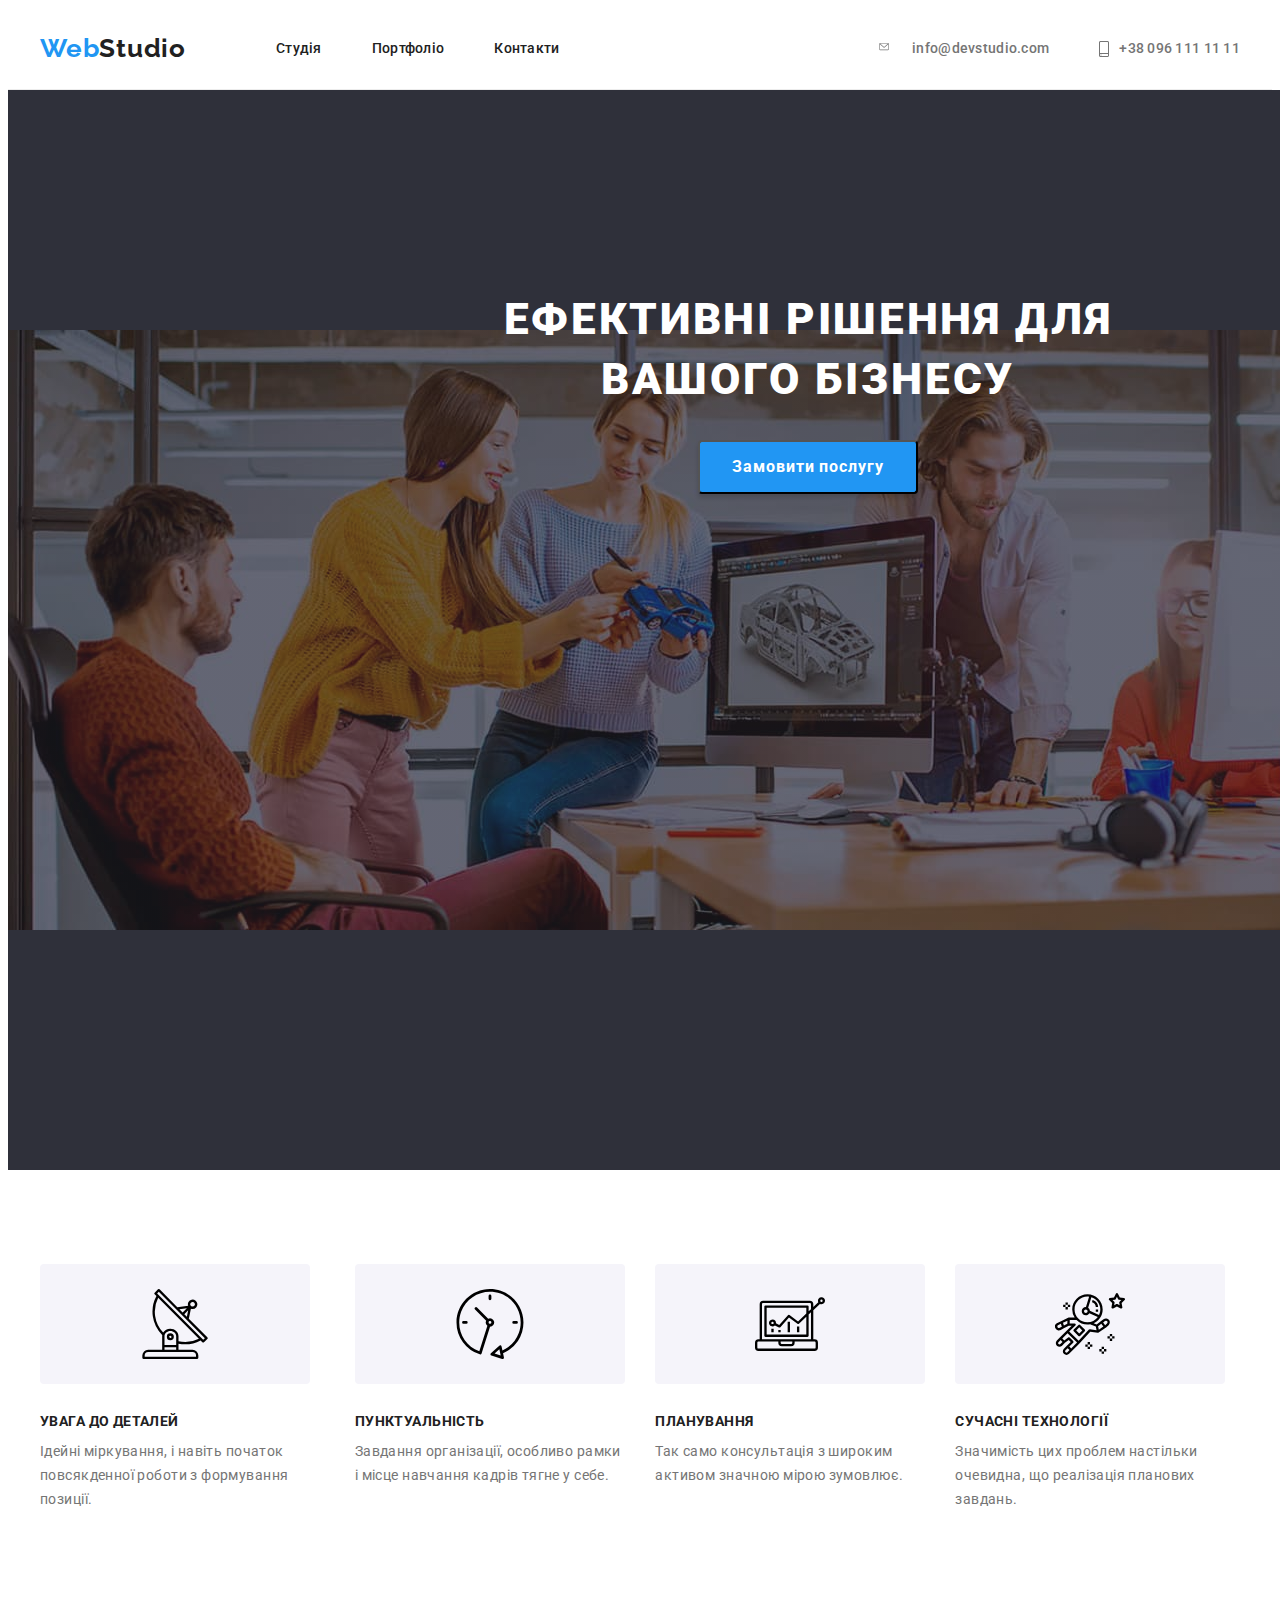
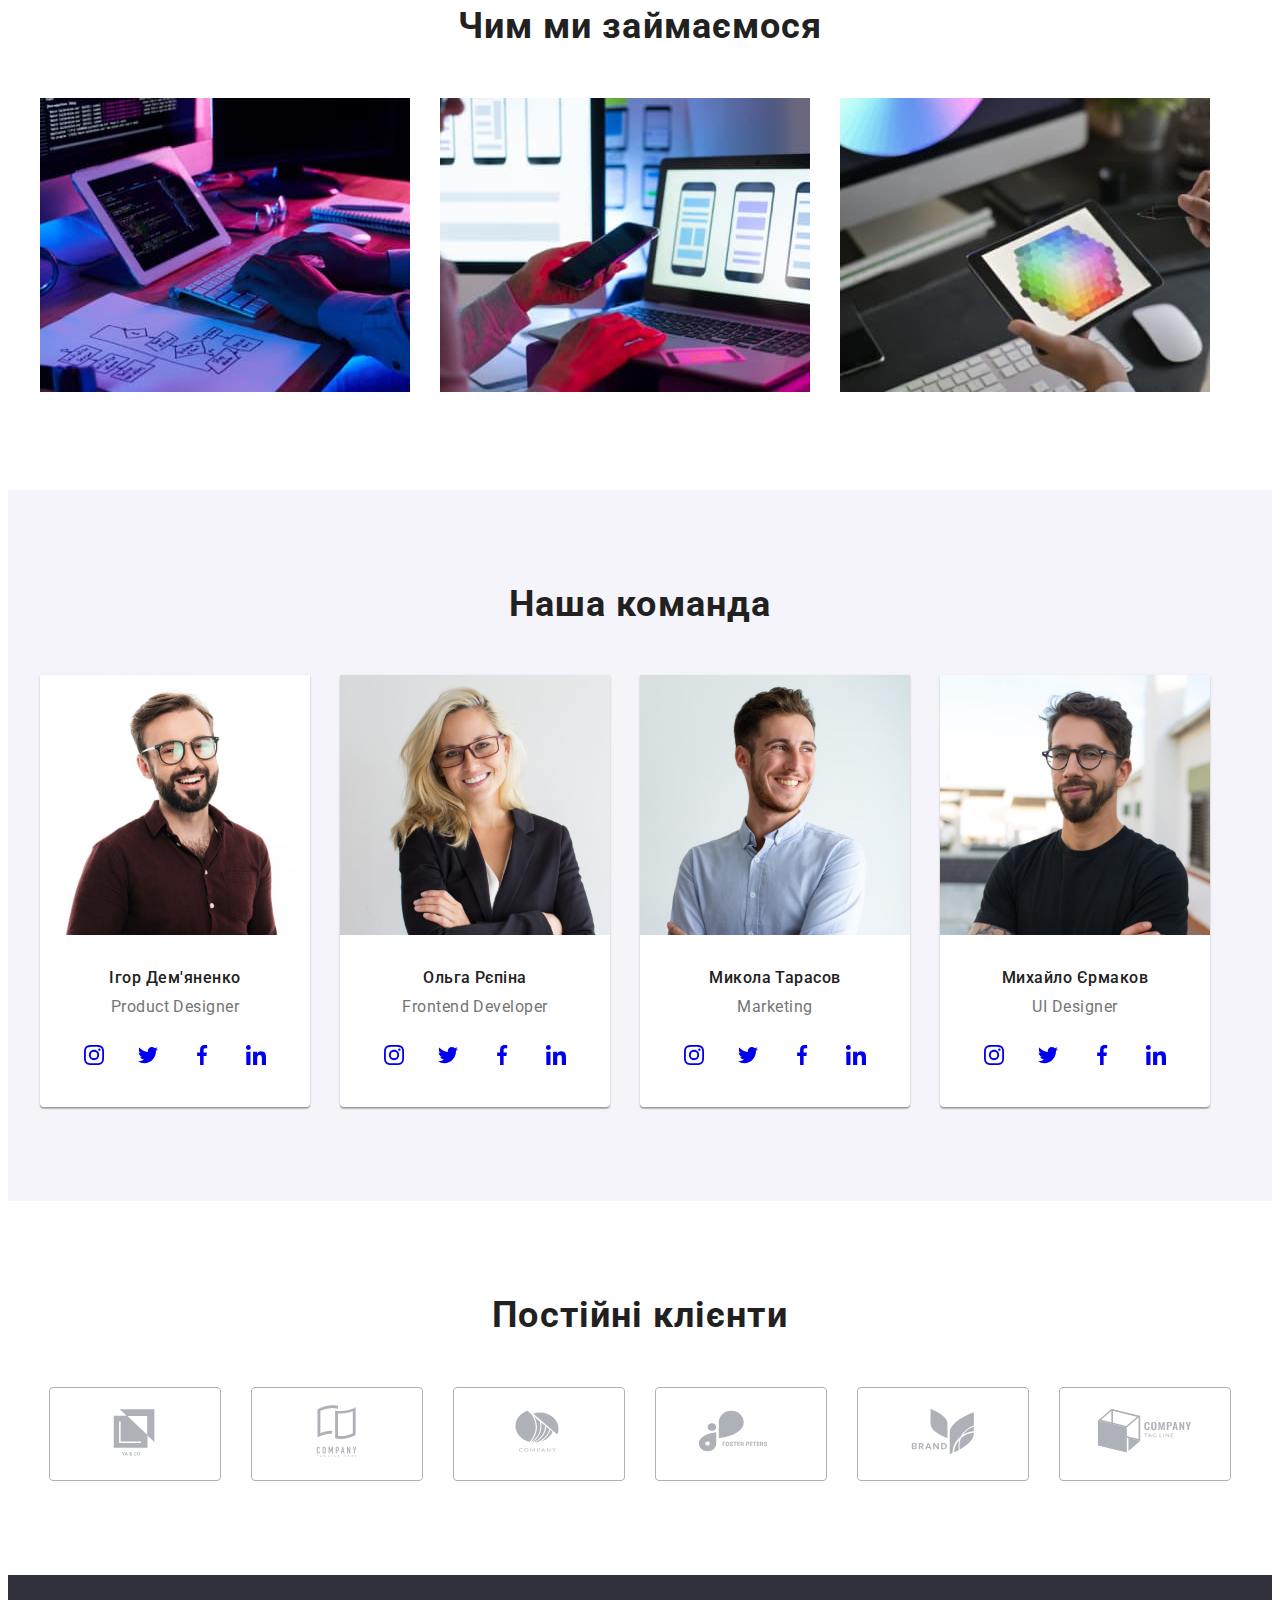
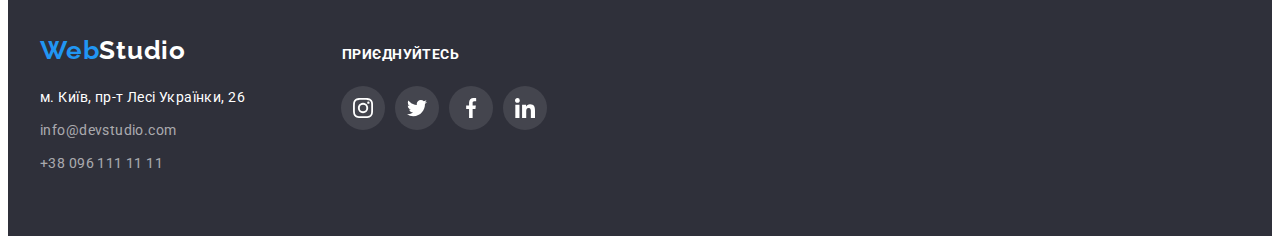
==== commit 586ef33e: "майже виправляє" ====
--- a/index.html
+++ b/index.html
@@ -474,13 +474,14 @@
           <ul class="clients-list list">
             <li class="clients">
               <a class="clients-link link" 
-              href="" 
-              target="_blank" 
-                rel="noreferrer noopener"
-                aria-label="">
-              <svg class="clients-icon" width="106" height="60">
+                href="" 
+                target="_blank" 
+                  rel="noreferrer noopener"
+                  aria-label=""><svg class="clients-icon" width="106" height="60">
                 <use href="./images/symbol-defs-2.svg#icon-ya-co"></use>
               </svg>
+              </a>
+                
             </li>
             <li class="clients">
               <a class="clients-link link" 
@@ -489,7 +490,7 @@
               aria-label="">
                 <svg class="clients-icon" width="106" height="60">
                   <use href="./images/symbol-defs-2.svg#icon-union"></use>
-                </svg>
+                </svg> </a>
             </li>
             <li class="clients">
               <a class="clients-link link" 
@@ -498,25 +499,25 @@
               aria-label="">
                 <svg class="clients-icon" width="106" height="60">
                   <use href="./images/symbol-defs-2.svg#icon-company"></use>
-                </svg>
+                </svg> </a>
             </li>
             <li class="clients">
               <a class="clients-link link" href="" target="_blank" rel="noreferrer noopener" aria-label="">
                 <svg class="clients-icon" width="106" height="60">
                   <use href="./images/symbol-defs-2.svg#icon-foster"></use>
-                </svg>
+                </svg> </a>
             </li>
             <li class="clients">
               <a class="clients-link link" href="" target="_blank" rel="noreferrer noopener" aria-label="">
                 <svg class="clients-icon" width="106" height="60">
                   <use href="./images/symbol-defs-2.svg#icon-brand"></use>
-                </svg>
+                </svg> </a>
             </li>
             <li class="clients">
             <a class="clients-link link" href="" target="_blank" rel="noreferrer noopener" aria-label="">
               <svg class="clients-icon" width="106" height="60">
                 <use href="./images/symbol-defs-2.svg#icon-tag"></use>
-              </svg>
+              </svg> </a>
             </li>
           </ul>
         </div>
--- a/css/styles.css
+++ b/css/styles.css
@@ -258,6 +258,7 @@
   fill: var(--accent-color);
 }
 
+
 /* -----Features------ */
 
 /* -----Work----- */
@@ -302,6 +303,7 @@
 }
 
 .job-heading {
+  margin-bottom: 16px;
   font-size: 16px;
   line-height: 1.18;
   text-align: center;
@@ -325,7 +327,7 @@
   display: flex;
   justify-content: center;
   align-items: center;
-  gap: 20px;
+  gap: 10px;
 }
 .social-link {
   display: flex;
@@ -335,14 +337,16 @@
   height: 44px;
   border-radius: 50px;
   background-color: var(--third-color);
+  color: var();
 }
 
 .socials-icon {
-  fill: var(--icons-color);
-}
-.social-link:hover .socials-icon,
-.social-link:focus .socials-icon {
-  fill: var(--accent-color);
+  fill: currentColor;
+}
+.social-link:hover,
+.social-link:focus  {
+  background-color: var(--accent-color);
+  color: var(--third-color);
 }
 
 /* -----Our Team----- */
@@ -370,12 +374,14 @@
   fill: var(--icons-color);
 }
 
-.clients-link:hover .clients-icon,
-.clients-link:focus .clients-icon {
+.clients:hover .clients-icon,
+.clients:focus .clients-icon {
   fill: var(--accent-color);
 }
 
+
 /* -----Our Clients----- */
+
 
 /* ---Footer---- */
 .footer {
